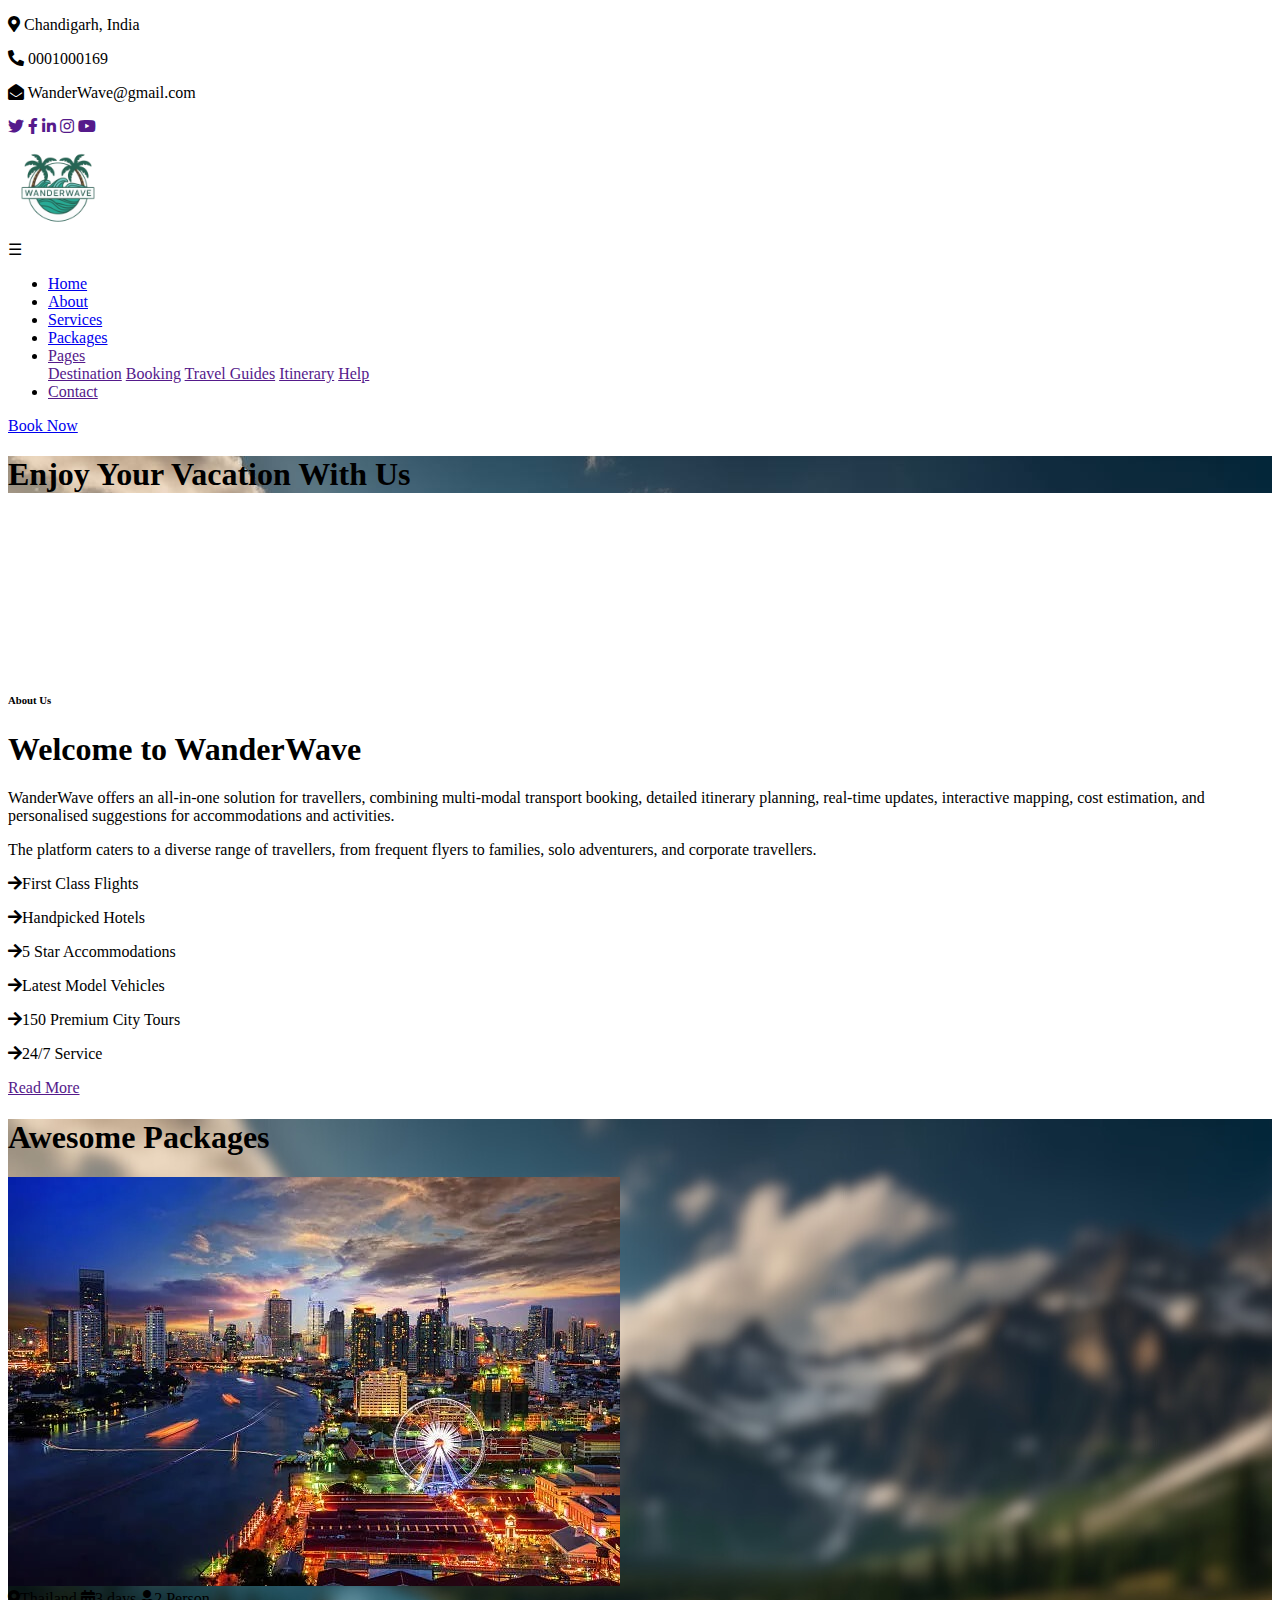
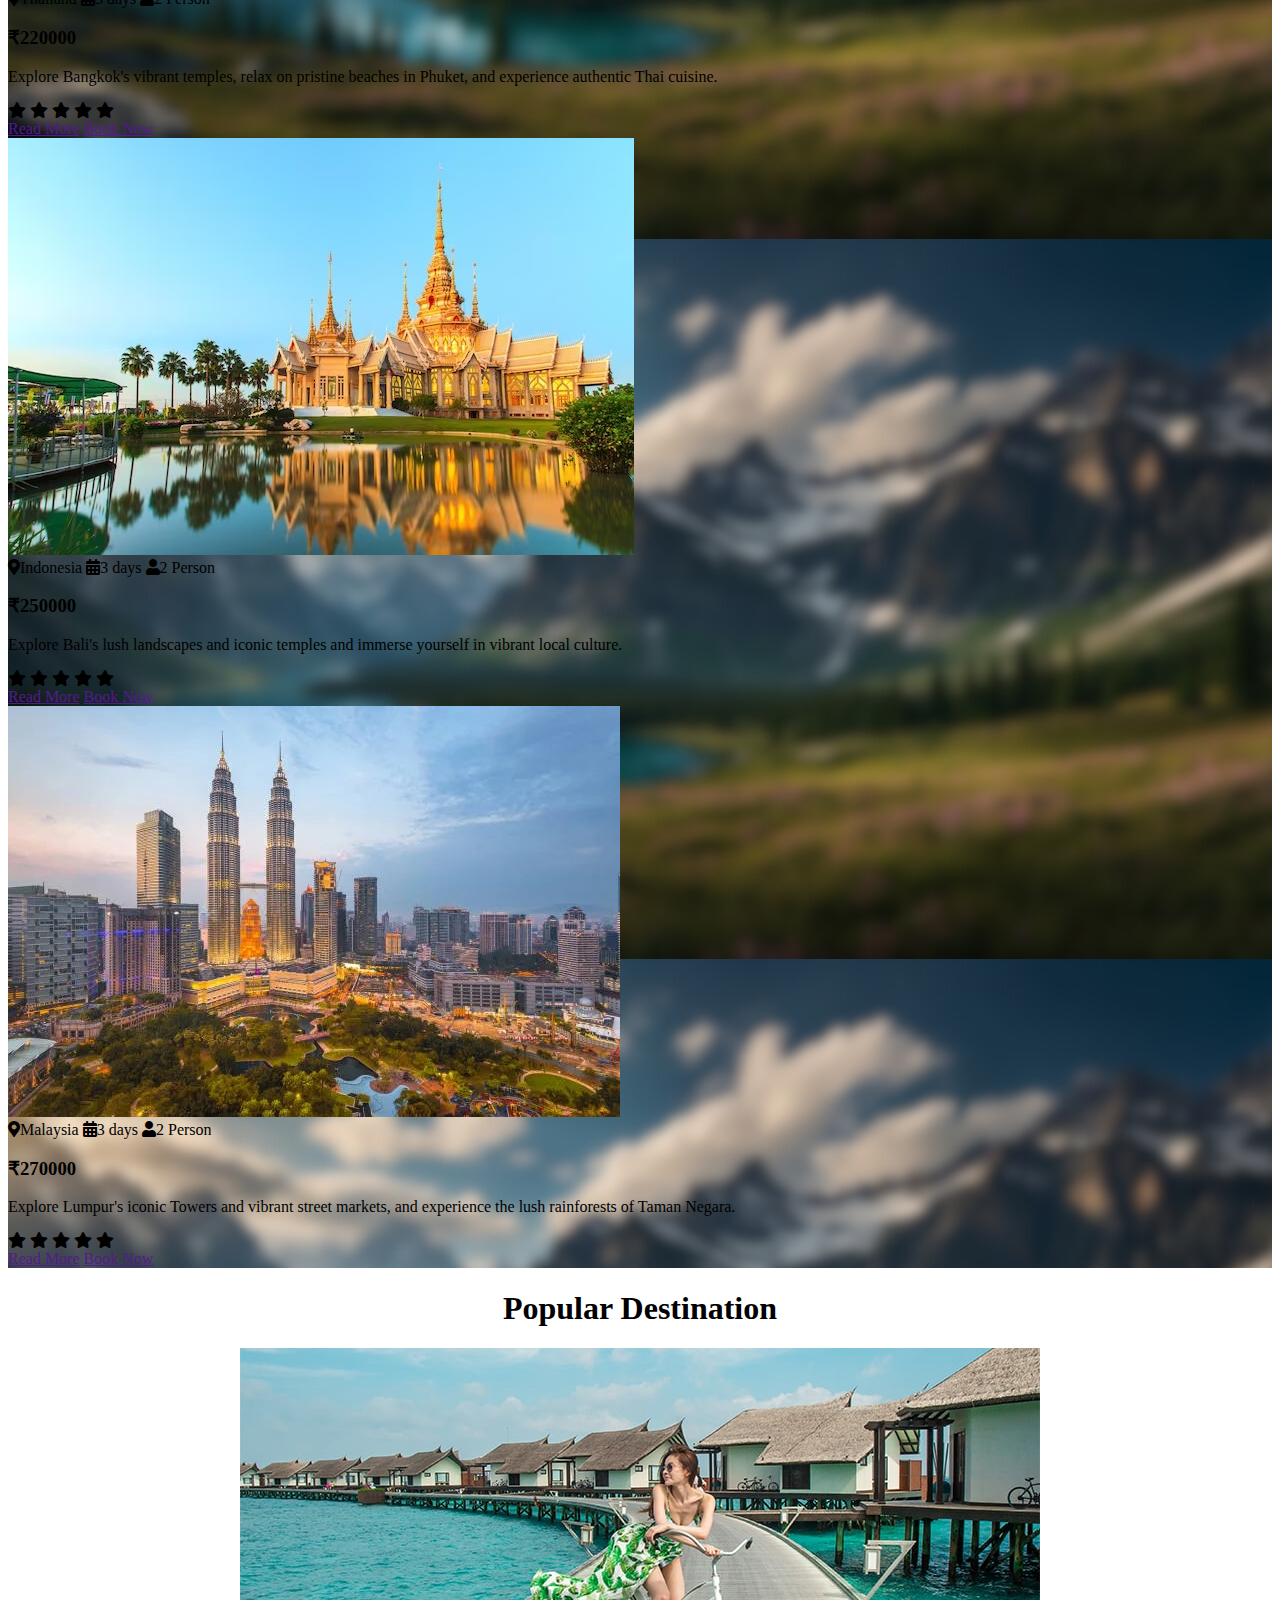
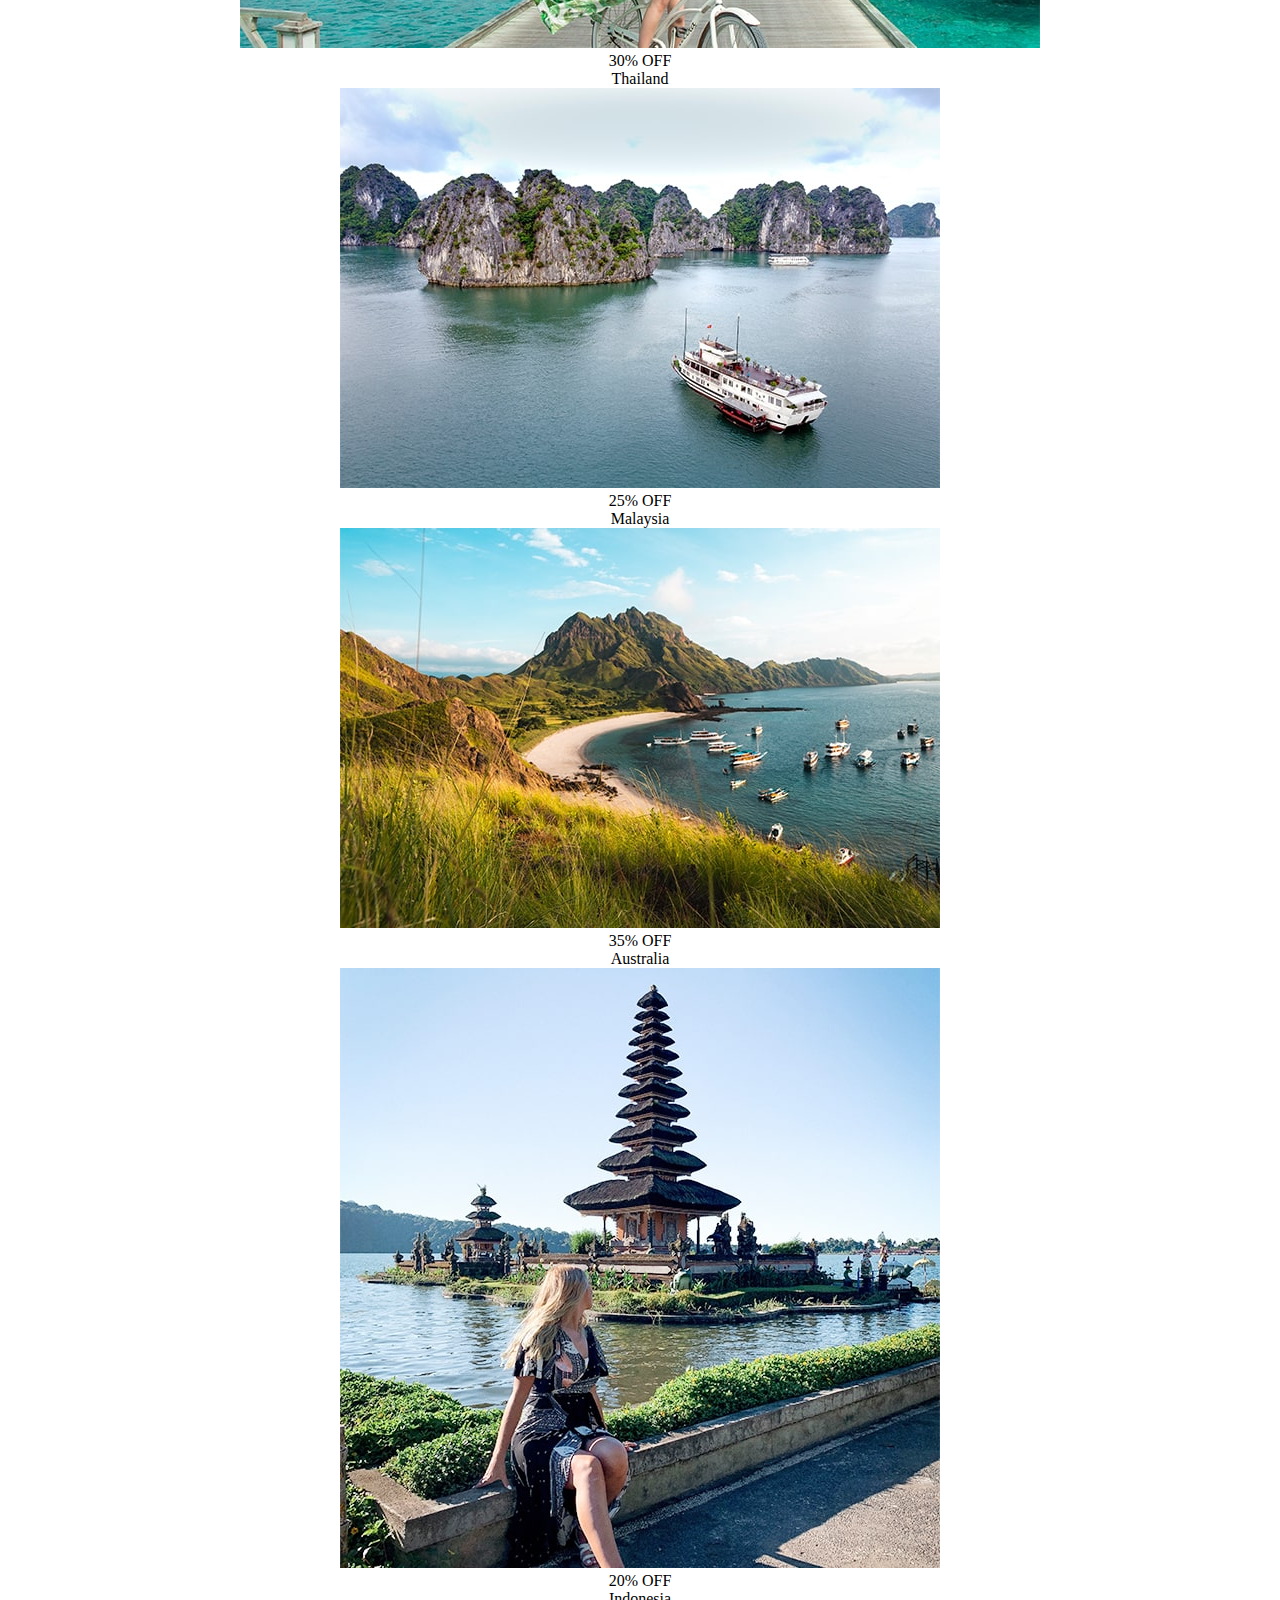
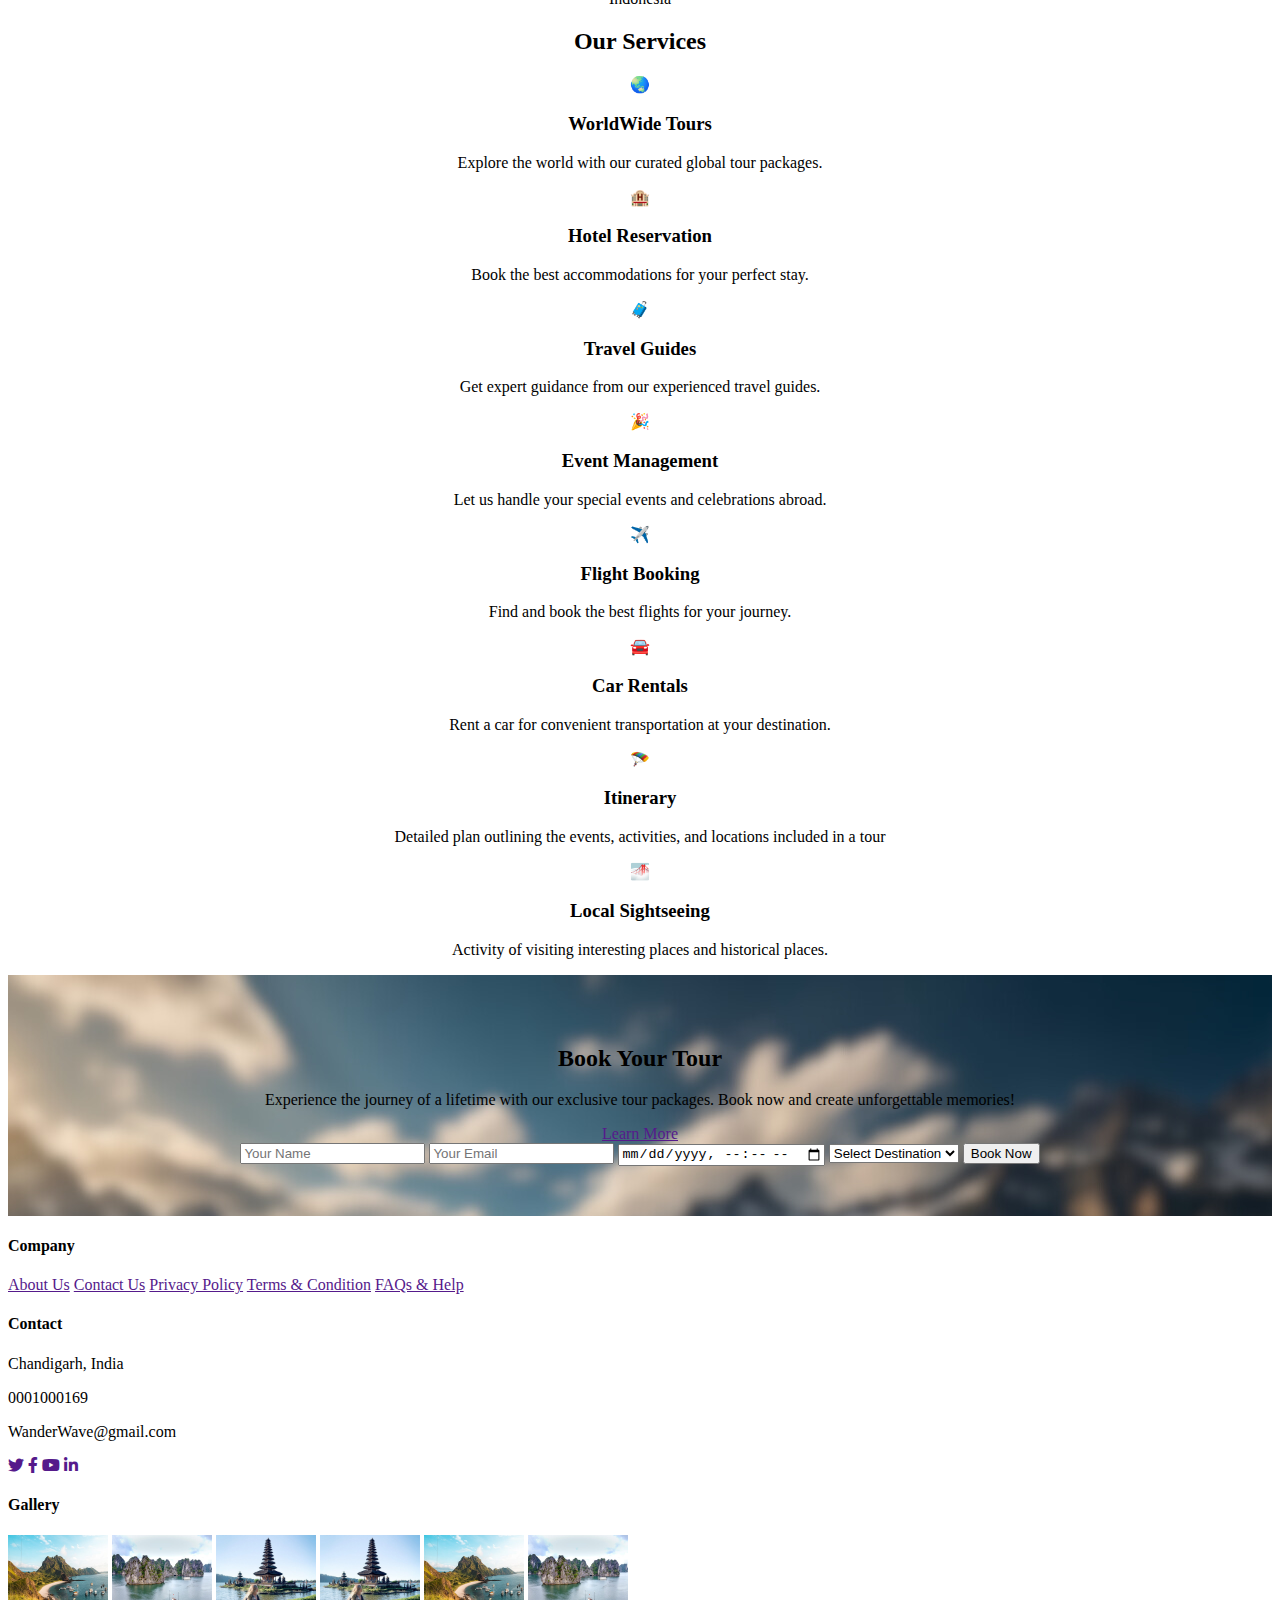
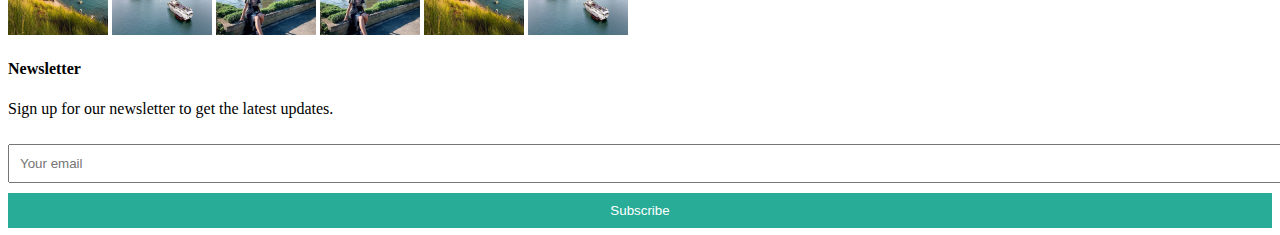
==== index.html @ 1c9e868c "Add files via upload" ====
<!DOCTYPE html>
<html lang="en">
<head>
    <meta charset="utf-8">
    <title>WanderWave</title>
    <meta content="width=device-width, initial-scale=1.0" name="viewport">
    <link href="https://cdnjs.cloudflare.com/ajax/libs/font-awesome/5.10.0/css/all.min.css" rel="stylesheet">
    <link href="css/style.css" rel="stylesheet">
</head>
<header>
<div class="top-bar">
        <div class="container">
            <div class="contact-info">
                <p><i class="fa fa-map-marker-alt"></i> Chandigarh, India</p>
                <p><i class="fa fa-phone-alt"></i> 0001000169</p>
                <p><i class="fa fa-envelope-open"></i> WanderWave@gmail.com</p>
            </div>
            <div class="social-links">
                <a href="" class="social-link"><i class="fab fa-twitter"></i></a>
                <a href="" class="social-link"><i class="fab fa-facebook-f"></i></a>
                <a href="" class="social-link"><i class="fab fa-linkedin-in"></i></a>
                <a href="" class="social-link"><i class="fab fa-instagram"></i></a>
                <a href="" class="social-link"><i class="fab fa-youtube"></i></a>
            </div>
        </div>
    </div>
    <nav class="navbar">
        <div class="container">
            <a href="" class="navbar-brand">
                <img src="logo.png" alt="WanderWave Logo" height="100">
            </a>
            <div class="navbar-toggle">&#9776;</div>
            <ul class="navbar-nav">
                <li class="nav-item"><a href="index.html" class="nav-link">Home</a></li>
                <li class="nav-item"><a href="#about" class="nav-link">About</a></li>
                <li class="nav-item"><a href="#services" class="nav-link">Services</a></li>
                <li class="nav-item"><a href="package.html" class="nav-link">Packages</a></li>
                <li class="nav-item dropdown">
                    <a href="" class="nav-link">Pages</a>
                    <div class="dropdown-menu">
                        <a href="" class="dropdown-item">Destination</a>
                        <a href="" class="dropdown-item">Booking</a>
                        <a href="" class="dropdown-item">Travel Guides</a>
                        <a href="" class="dropdown-item">Itinerary</a>
                        <a href="" class="dropdown-item">Help</a>
                    </div>
                </li>
                <li class="nav-item"><a href="" class="nav-link">Contact</a></li>
            </ul>
            <a href="login_page.html" class="btn btn-primary">Book Now</a>
        </div>
    </nav>
</header>
<body>
    <div class="hero-header" style="background-image: url(background.jpg);">
        <div class="container">
            <h1>Enjoy Your Vacation With Us</h1>
        </div>
    </div>

    <div class="about-section" id="about">
        <div class="container">
            <div class="about-content">
                <div class="about-image">
                    <video id="about_us_video" autoplay loop muted playsinline loading="lazy">
                        <source src="about_us.mp4" type="video/mp4">
                        
                    </video>
                </div>
                <div class="about-text">
                    <h6 class="section-title">About Us</h6>
                    <h1 class="main-title">Welcome to <span class="highlight">WanderWave</span></h1>
                    <p>WanderWave offers an all-in-one solution for travellers, combining multi-modal transport booking, detailed itinerary planning, real-time updates, interactive mapping, cost estimation, and personalised suggestions for accommodations and activities.</p>
                    <p>The platform caters to a diverse range of travellers, from frequent flyers to families, solo adventurers, and corporate travellers.</p>
                    <div class="features">
                        <div class="feature-item">
                            <p><i class="fa fa-arrow-right"></i>First Class Flights</p>
                        </div>
                        <div class="feature-item">
                            <p><i class="fa fa-arrow-right"></i>Handpicked Hotels</p>
                        </div>
                        <div class="feature-item">
                            <p><i class="fa fa-arrow-right"></i>5 Star Accommodations</p>
                        </div>
                        <div class="feature-item">
                            <p><i class="fa fa-arrow-right"></i>Latest Model Vehicles</p>
                        </div>
                        <div class="feature-item">
                            <p><i class="fa fa-arrow-right"></i>150 Premium City Tours</p>
                        </div>
                        <div class="feature-item">
                            <p><i class="fa fa-arrow-right"></i>24/7 Service</p>
                        </div>
                    </div>
                    <a href="" class="btn btn-primary">Read More</a>
                </div>
            </div>
        </div>
    </div>

    <div class="packages-section" style="background-image: url(package.png);">
        <div class="container">
            <div class="section-header">
                <h1>Awesome Packages</h1>
            </div>
            
            <div class="packages-container">
                <div class="package-item">
                    <div class="package-image">
                        <img src="thailand.jpeg" alt="Thailand Package">
                    </div>
                    <div class="package-details">
                        <div class="package-info">
                            <span><i class="fa fa-map-marker-alt"></i>Thailand</span>
                            <span><i class="fa fa-calendar-alt"></i>3 days</span>
                            <span><i class="fa fa-user"></i>2 Person</span>
                        </div>
                        <div class="package-content">
                            <h3>&#8377;220000</h3>
                             <p>Explore Bangkok's vibrant temples, relax on pristine beaches in Phuket, and experience authentic Thai cuisine.</p>
                             <div class="rating">
                                <i class="fa fa-star"></i>
                                <i class="fa fa-star"></i>
                                <i class="fa fa-star"></i>
                                <i class="fa fa-star"></i>
                                <i class="fa fa-star"></i>
                            </div>
                           
                            <div class="package-buttons">
                                <a href="" class="btn btn-read-more">Read More</a>
                                <a href="" class="btn btn-book-now">Book Now</a>
                            </div>
                        </div>
                    </div>
                </div>
                <div class="package-item">
                    <div class="package-image">
                        <img src="Indonesia.jpg" alt="Indonesia Package">
                    </div>
                    <div class="package-details">
                        <div class="package-info">
                            <span><i class="fa fa-map-marker-alt"></i>Indonesia</span>
                            <span><i class="fa fa-calendar-alt"></i>3 days</span>
                            <span><i class="fa fa-user"></i>2 Person</span>
                        </div>
                        <div class="package-content">
                            <h3>&#8377;250000</h3>
                            <p>Explore Bali's lush landscapes and iconic temples and immerse yourself in vibrant local culture.</p>
                            <div class="rating">
                                <i class="fa fa-star"></i>
                                <i class="fa fa-star"></i>
                                <i class="fa fa-star"></i>
                                <i class="fa fa-star"></i>
                                <i class="fa fa-star"></i>
                            </div>
                            <div class="package-buttons">
                                <a href="" class="btn btn-read-more">Read More</a>
                                <a href="" class="btn btn-book-now">Book Now</a>
                            </div>
                        </div>
                    </div>
                </div>
                <div class="package-item">
                    <div class="package-image">
                        <img src="Malaysia.jpeg" alt="Malaysia Package">
                    </div>
                    <div class="package-details">
                        <div class="package-info">
                            <span><i class="fa fa-map-marker-alt"></i>Malaysia</span>
                            <span><i class="fa fa-calendar-alt"></i>3 days</span>
                            <span><i class="fa fa-user"></i>2 Person</span>
                        </div>
                        <div class="package-content">
                            <h3>&#8377;270000</h3>
                            <p>Explore Lumpur's iconic Towers and vibrant street markets, and experience the lush rainforests of Taman Negara.</p>
                            <div class="rating">
                                <i class="fa fa-star"></i>
                                <i class="fa fa-star"></i>
                                <i class="fa fa-star"></i>
                                <i class="fa fa-star"></i>
                                <i class="fa fa-star"></i>
                            </div>
                            <div class="package-buttons">
                                <a href="" class="btn btn-read-more">Read More</a>
                                <a href="" class="btn btn-book-now">Book Now</a>
                            </div>
                        </div>
                    </div>
                </div>
            </div>
        </div>
    </div>

<center>
    <div class="container1">
        <div class="text-center">
            <h1 >Popular Destination</h1>
        </div>
        <div class="destination-grid">
            <div class="nested-grid">
                <div class="destination-item">
                    <img src="destination-1.jpg" alt="Thailand">
                    <div class="discount-tag">30% OFF</div>
                    <div class="location-tag">Thailand</div>
                </div>
                <div class="destination-item">
                    <img src="destination-2.jpg" alt="Malaysia">
                    <div class="discount-tag">25% OFF</div>
                    <div class="location-tag">Malaysia</div>
                </div>
                <div class="destination-item">
                    <img src="destination-3.jpg" alt="Australia">
                    <div class="discount-tag">35% OFF</div>
                    <div class="location-tag">Australia</div>
                </div>
            </div>
            <div class="destination-item">
                <img src="destination-4.jpg" alt="Indonesia">
                <div class="discount-tag">20% OFF</div>
                <div class="location-tag">Indonesia</div>
            </div>
        </div>
    </div>
</center>
<center>
<section class="services" id="services">
    <div class="container">
        <h2>Our Services</h2>
        <div class="services-grid">
            <div class="service-card">
                <div class="service-icon">🌏</div>
                <div class="service-content">
                    <h3>WorldWide Tours</h3>
                    <p>Explore the world with our curated global tour packages.</p>
                </div>
            </div>
            <div class="service-card">
                <div class="service-icon">🏨</div>
                <div class="service-content">
                    <h3>Hotel Reservation</h3>
                    <p>Book the best accommodations for your perfect stay.</p>
                </div>
            </div>
            <div class="service-card">
                <div class="service-icon">🧳</div>
                <div class="service-content">
                    <h3>Travel Guides</h3>
                    <p>Get expert guidance from our experienced travel guides.</p>
                </div>
            </div>
            <div class="service-card">
                <div class="service-icon">🎉</div>
                <div class="service-content">
                    <h3>Event Management</h3>
                    <p>Let us handle your special events and celebrations abroad.</p>
                </div>
            </div>
            <div class="service-card">
                <div class="service-icon">✈️</div>
                <div class="service-content">
                    <h3>Flight Booking</h3>
                    <p>Find and book the best flights for your journey.</p>
                </div>
            </div>
            <div class="service-card">
                <div class="service-icon">🚘</div>
                <div class="service-content">
                    <h3>Car Rentals</h3>
                    <p>Rent a car for convenient transportation at your destination.</p>
                </div>
            </div>
            <div class="service-card">
                <div class="service-icon">🪂</div>
                <div class="service-content">
                    <h3>Itinerary</h3>
                    <p>Detailed plan outlining the events, activities, and locations included in a tour</p>
                </div>
            </div>
            <div class="service-card">
                <div class="service-icon">🌁</div>
                <div class="service-content">
                    <h3>Local Sightseeing</h3>
                    <p>Activity of visiting interesting places and historical places.</p>
                </div>
            </div>
        </div>
    </div>
</section>
</center>
<center>
<section class="booking-section" style="background-image: url(package.png); padding:50px;">
    <div class="container">
        <div class="booking-content">
            <div class="booking-text">
                <h2>Book Your Tour</h2>
                <p>Experience the journey of a lifetime with our exclusive tour packages. Book now and create unforgettable memories!</p>
                <a href="" class="btn">Learn More</a>
            </div>
            <div class="booking-form">
                <form>
                    <input type="text" placeholder="Your Name" required>
                    <input type="email" placeholder="Your Email" required>
                    <input type="datetime-local" placeholder="Date & Time" required>
                    <select required>
                        <option value="">Select Destination</option>
                        <option value="dest1">Destination 1</option>
                        <option value="dest2">Destination 2</option>
                        <option value="dest3">Destination 3</option>
                    </select>
                    <button type="submit">Book Now</button>
                </form>
            </div>
        </div>
    </div>
</section>
</center>


<script>
    document.querySelector('.navbar-toggle').addEventListener('click', function() {
    document.querySelector('.navbar-nav').classList.toggle('active');
});
</script>
</body>
<footer class="footer">
    <div class="container">
        <div class="footer-content">
            <div class="footer-section">
                <h4>Company</h4>
                <a href="">About Us</a>
                <a href="">Contact Us</a>
                <a href="">Privacy Policy</a>
                <a href="">Terms & Condition</a>
                <a href="">FAQs & Help</a>
            </div>
            <div class="footer-section">
                <h4>Contact</h4>
                <p>Chandigarh, India</p>
                <p>0001000169</p>
                <p>WanderWave@gmail.com</p>
                <div class="social-links">
                    <a href=""><i class="fab fa-twitter"></i></a>
                    <a href=""><i class="fab fa-facebook-f"></i></a>
                    <a href=""><i class="fab fa-youtube"></i></a>
                    <a href=""><i class="fab fa-linkedin-in"></i></a>
                </div>
            </div>
            <div class="footer-section">
                <h4>Gallery</h4>
                <div class="Gallery">
                <img src="destination-3.jpg" width="100px" height="100px">
                <img src="destination-2.jpg" width="100px" height="100px">
                <img src="destination-4.jpg" width="100px" height="100px">
                <img src="destination-4.jpg" width="100px" height="100px">
                <img src="destination-3.jpg" width="100px" height="100px">
                <img src="destination-2.jpg" width="100px" height="100px">
            </div>
            </div>
            <div class="footer-section">
                <h4>Newsletter</h4>
                <p>Sign up for our newsletter to get the latest updates.</p>
                <form>
                    <input type="email" placeholder="Your email" style="width: 100%; padding: 10px; margin-top: 10px;">
                    <button type="submit" style="width: 100%; padding: 10px; margin-top: 10px; background-color: #28ac97; color: #FFFFFF; border: none; cursor: pointer;">Subscribe</button>
                </form>
            </div>
        </div>
       
    </div>
</footer>
</html>
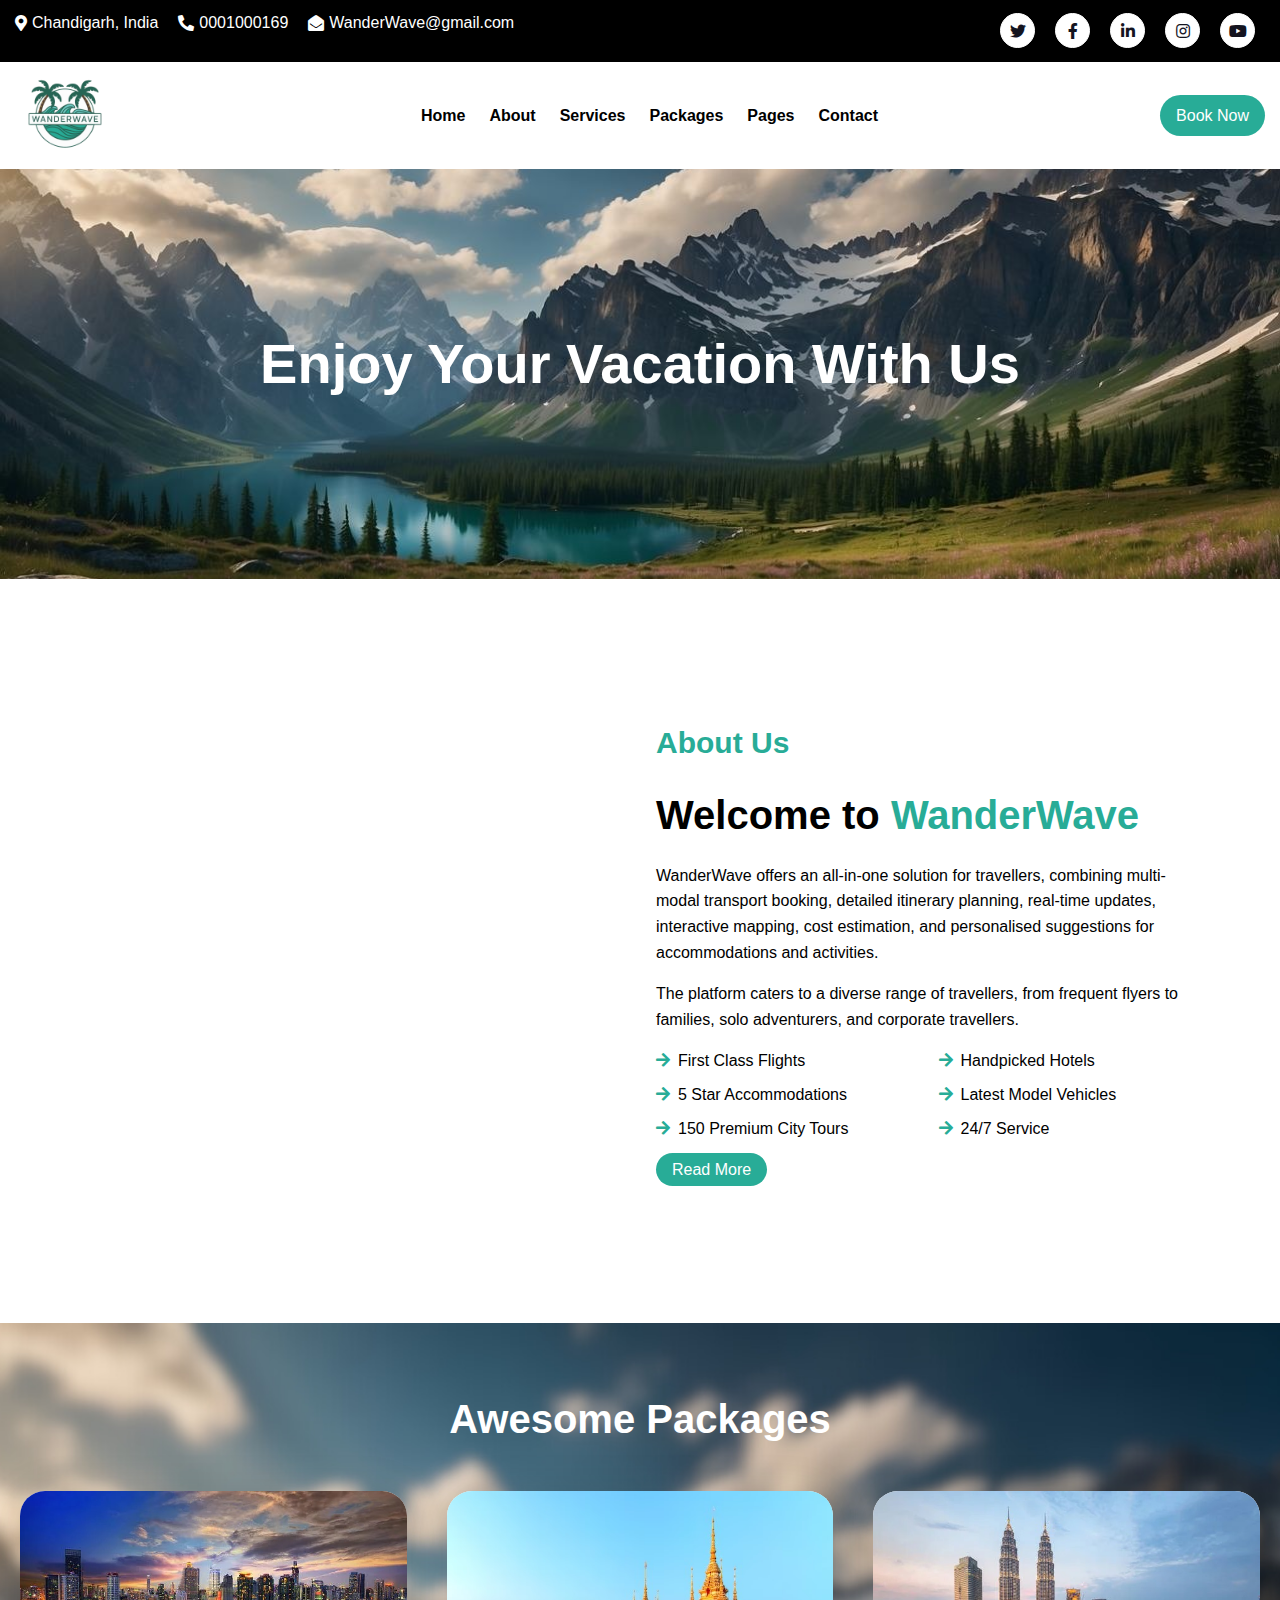
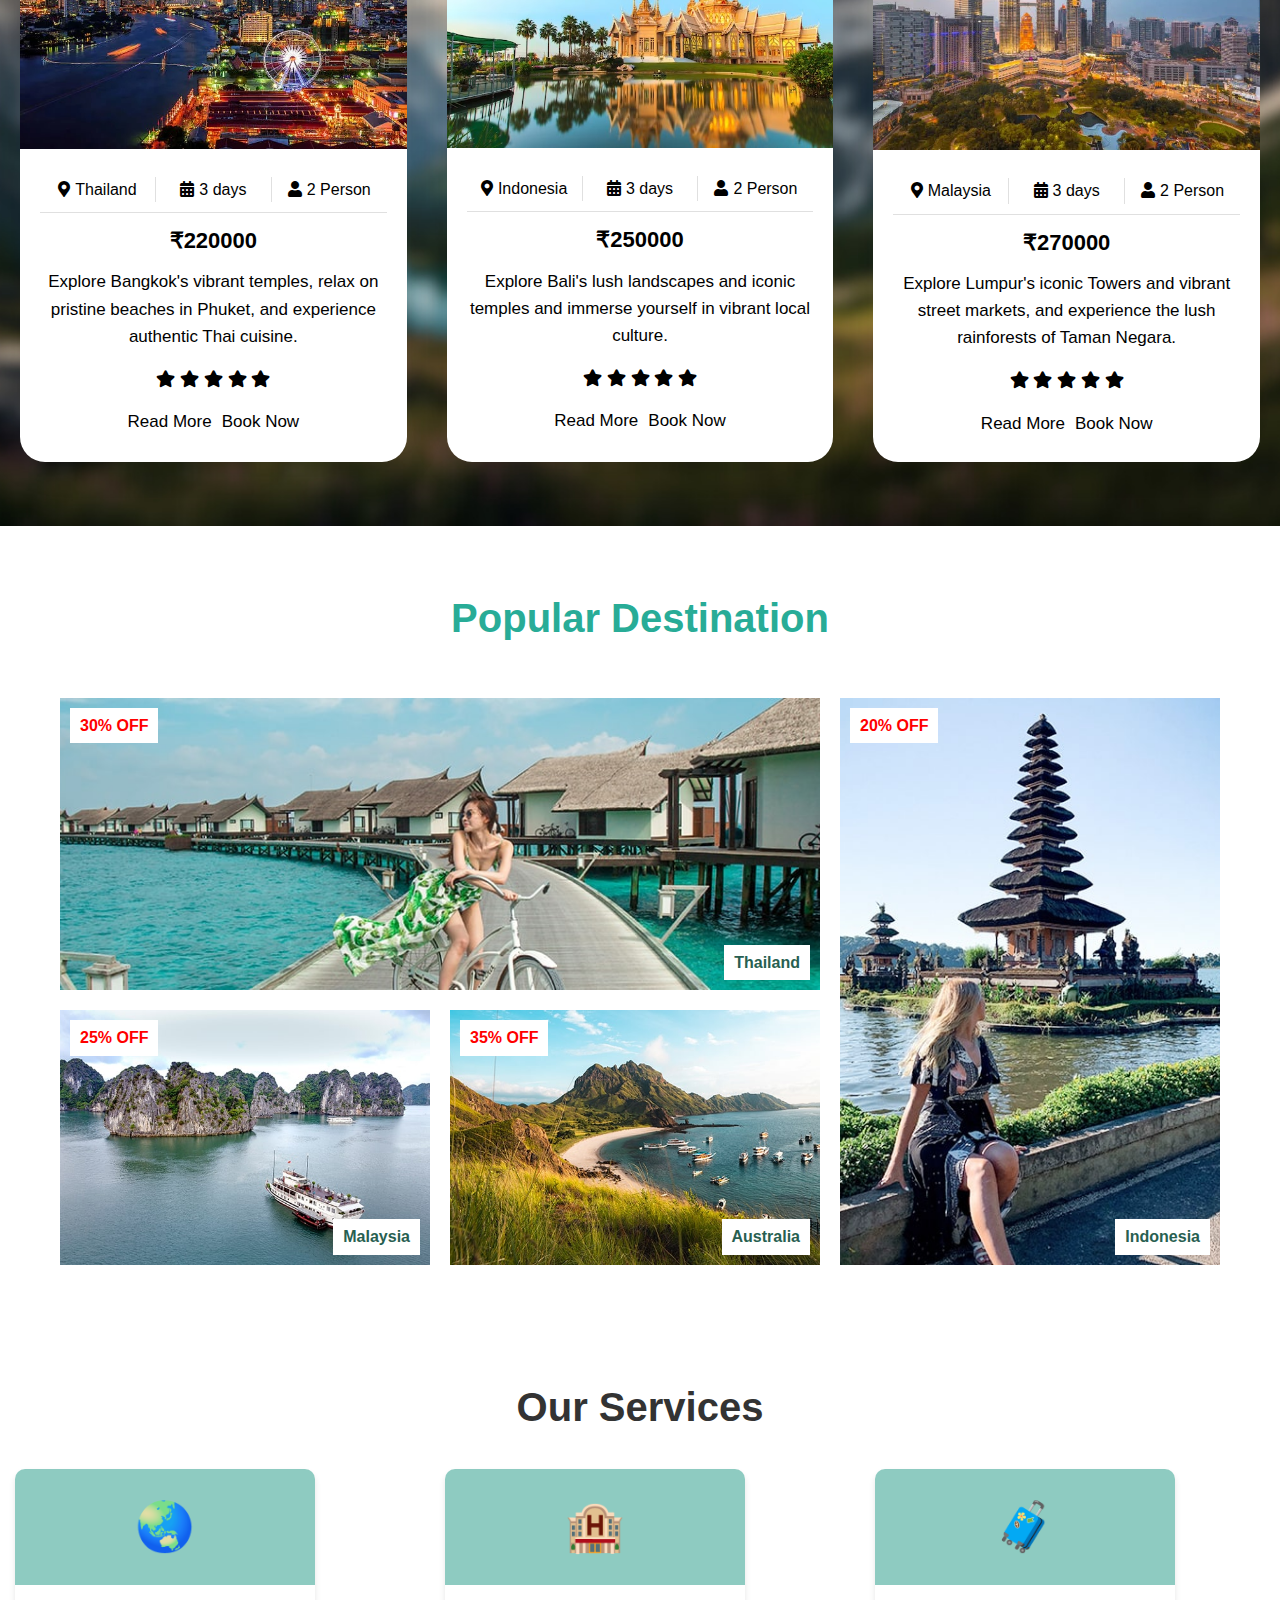
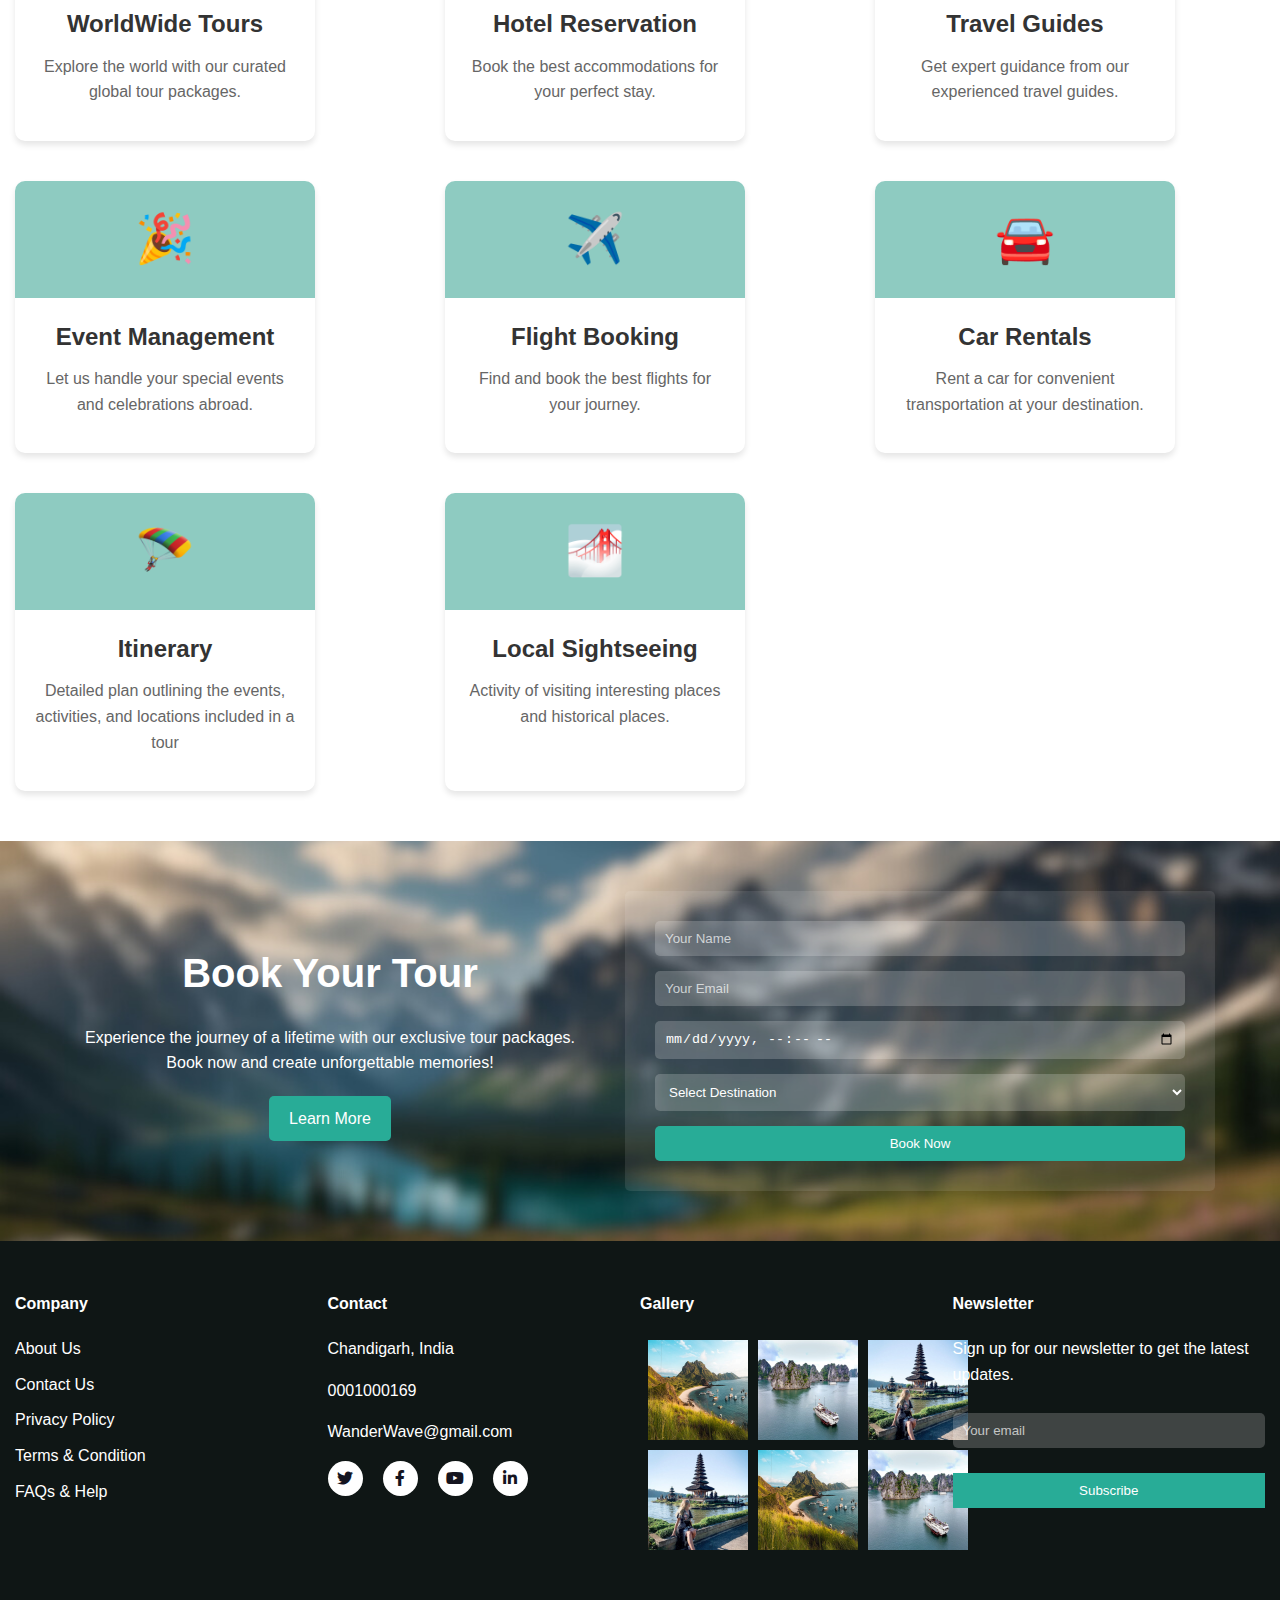
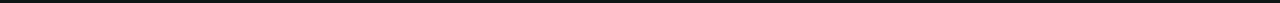
==== commit 28b3a6b7: "Update index.html" ====
--- a/index.html
+++ b/index.html
@@ -303,9 +303,15 @@
                     <input type="datetime-local" placeholder="Date & Time" required>
                     <select required>
                         <option value="">Select Destination</option>
-                        <option value="dest1">Destination 1</option>
-                        <option value="dest2">Destination 2</option>
-                        <option value="dest3">Destination 3</option>
+                        <option value="dest1">Thailand</option>
+                        <option value="dest2">Indonesia</option>
+                        <option value="dest3">Malaysia</option>
+                        <option value="dest4">Australia</option>
+                        <option value="dest5">Dubai</option>
+                        <option value="dest6">Switzerland</option>
+                        <option value="dest7">Brazil</option>
+                        <option value="dest3">Maldives</option>
+                        <option value="dest3">Alaska</option>
                     </select>
                     <button type="submit">Book Now</button>
                 </form>
@@ -368,4 +374,4 @@
        
     </div>
 </footer>
-</html>+</html>
--- a/css/style.css
+++ b/css/style.css
@@ -0,0 +1,836 @@
+/* General Styles */
+* {
+    margin: 0;
+    padding: 0;
+    box-sizing: border-box;
+}
+
+body {
+    font-family: 'Nunito', sans-serif;
+    line-height: 1.6;
+    
+    
+}
+
+.container {
+    max-width: 1600px;
+    margin: 0 auto;
+    padding: 0 15px;
+    transition: 0.3 ease;
+}
+.container h1:hover{
+    -webkit-text-stroke: 2px #fff;
+    color:transparent;
+}
+
+/* Top Bar */
+.top-bar {
+    background-color: #000000;
+    color: #ffffff;
+    padding: 10px 0;
+}
+
+.top-bar .container {
+    display: flex;
+    justify-content: space-between;
+    align-items: center;
+}
+
+.contact-info {
+    display: flex;
+    gap: 20px;
+}
+
+.contact-info p {
+    display: flex;
+    align-items: center;
+}
+
+.contact-info i {
+    margin-right: 5px;
+}
+
+.social-links {
+    display: flex;
+    gap: 10px;
+}
+
+.social-link {
+    display: flex;
+    justify-content: center;
+    align-items: center;
+    width: 30px;
+    height: 30px;
+    border: 1px solid #ffffff;
+    border-radius: 50%;
+    color: #ffffff;
+    text-decoration: none;
+    transition: all 0.3s ease;
+}
+
+.social-link:hover {
+    background-color: #ffffff;
+    color: #000000;
+}
+
+/* Navbar */
+.navbar {
+    background-color: rgba(255, 255, 255, 0.8);
+}
+
+.navbar .container {
+    display: flex;
+    justify-content: space-between;
+    align-items: center;
+}
+
+.navbar-brand img {
+    height: 100px;
+}
+
+.navbar-nav {
+    display: flex;
+    list-style: none;
+}
+
+.nav-item {
+    margin-left: 1.5rem;
+}
+
+.nav-link {
+    color: #000000;
+    text-decoration: none;
+    font-weight: 600;
+    transition: color 0.3s;
+}
+
+.nav-link:hover {
+    color: #28ac97;
+}
+
+.dropdown {
+    position: relative;
+}
+
+.dropdown-menu {
+    display: none;
+    position: absolute;
+    background-color: #fff;
+    min-width: 160px;
+    box-shadow: 0px 8px 16px 0px rgba(0,0,0,0.2);
+    z-index: 1;
+}
+
+.dropdown:hover .dropdown-menu {
+    display: block;
+}
+
+.dropdown-item {
+    color: #333;
+    padding: 12px 16px;
+    text-decoration: none;
+    display: block;
+}
+
+.dropdown-item:hover {
+    background-color: #f1f1f1;
+}
+
+.btn-primary {
+    background-color: #28ac97;
+    color: #fff;
+    padding: 0.5rem 1rem;
+    border-radius: 50px;
+    text-decoration: none;
+    transition: background-color 0.3s;
+}
+
+.btn-primary:hover {
+    background-color: #285f51;
+}
+
+/* Hero Header */
+.hero-header {
+    background-position: center center;
+    background-repeat: no-repeat;
+    background-size: cover;
+    color: rgb(255, 255, 255);
+    padding: 150px 0;
+    text-align: center;
+}
+
+.hero-header h1 {
+    font-size: 3.5em;
+    margin-bottom: 20px;
+}
+
+.hero-header p {
+    font-size: 1.2em;
+    margin-bottom: 30px;
+}
+
+
+/* About Section */
+.about-section {
+    padding: 5rem 0;
+}
+
+.about-content {
+    display: flex;
+    gap: 2rem;
+   padding: 60px;
+}
+
+.about-image {
+    flex: 1;
+    position: relative;
+    min-height: 400px;
+}
+
+.about-image video {
+    position: absolute;
+    width: 100%;
+    height: 100%;
+    object-fit: cover;
+    border-radius: 25px;
+}
+
+.about-text {
+    flex: 1;
+}
+
+.section-title {
+    display: inline-block;
+    background-color: #fff;
+    color: #28ac97;
+    padding-right: 1rem;
+    margin-bottom: 1rem;
+    font-weight: 600;
+    font-size: 30px;
+}
+
+.main-title {
+    margin-bottom: 1rem;
+    font-size: 2.5rem;
+}
+
+.highlight {
+    color: #28ac97;
+}
+
+p {
+    margin-bottom: 1rem;
+}
+
+.features {
+    display: grid;
+    grid-template-columns: repeat(2, 1fr);
+    gap: 0.5rem 1rem;
+    margin-bottom: 1rem;
+}
+
+.feature-item p {
+    margin-bottom: 0;
+}
+
+.feature-item i {
+    color: #28ac97;
+    margin-right: 0.5rem;
+}
+
+/* Responsive Design */
+@media (max-width: 992px) {
+    .top-bar {
+        display: none;
+    }
+
+    .navbar .container {
+        flex-direction: column;
+        align-items: flex-start;
+    }
+
+    .navbar-nav {
+        flex-direction: column;
+        width: 100%;
+        margin-top: 1rem;
+    }
+
+    .nav-item {
+        margin: 0.5rem 0;
+    }
+
+    .dropdown-menu {
+        position: static;
+        display: none;
+        width: 100%;
+        box-shadow: none;
+    }
+
+    .dropdown:hover .dropdown-menu {
+        display: block;
+    }
+
+    .btn-primary {
+        margin-top: 1rem;
+    }
+
+    .hero-header {
+        padding: 100px 0;
+    }
+
+    .hero-header h1 {
+        font-size: 2.5em;
+    }
+
+    .search-container input[type="text"] {
+        width: 100%;
+        margin-bottom: 10px;
+    }
+
+    .search-container button {
+        position: static;
+        width: 100%;
+    }
+}
+
+@media (max-width: 768px) {
+    .about-content {
+        flex-direction: column;
+    }
+
+    .about-image {
+        min-height: 300px;
+    }
+}
+
+
+/* Packages Section */
+.packages-section {
+    padding: 4rem 0;
+    background-color: var(--light);
+    background-position: center center;
+    background-repeat: no-repeat;
+    background-size: cover;
+
+}
+
+.section-header {
+    text-align: center;
+    margin-bottom: 40px;
+}
+
+.packages-container {
+    display: flex;
+    flex-wrap: wrap;
+    justify-content: center;
+    gap: 40px;
+    
+   
+}
+
+.package-item {
+    flex: 0 1 calc(33.333% - 30px);
+    background-color: #fff;
+    box-shadow: 0 0 45px rgba(0, 0, 0, 0.08);
+    overflow: hidden;
+    border-radius: 25px;
+}
+
+.package-image {
+    overflow: hidden;
+}
+
+.package-image img {
+    width: 100%;
+    height: auto;
+    transition: transform 0.5s;
+}
+
+.package-item:hover .package-image img {
+    transform: scale(1.1);
+}
+
+.package-details {
+    padding: 20px;
+    font-size: 17px;
+}
+
+.package-info {
+    display: flex;
+    border-bottom: 1px solid #e0e0e0;
+    padding-bottom: 10px;
+    margin-bottom: 10px;
+}
+
+.package-info span {
+    flex: 1;
+    text-align: center;
+    font-size: 16px;
+}
+
+.package-info span:not(:last-child) {
+    border-right: 1px solid #e0e0e0;
+}
+
+.package-info i {
+    color: var(--primary);
+    margin-right: 5px;
+}
+
+.package-content {
+    text-align: center;
+}
+
+.package-content h3 {
+    font-size: 22px;
+    margin-bottom: 10px;
+}
+
+.rating {
+    color: var(--primary);
+    margin-bottom: 10px;
+}
+
+.package-buttons {
+    display: flex;
+    justify-content: center;
+}
+
+.btn-read-more {
+    border-top-right-radius: 0;
+    border-bottom-right-radius: 0;
+}
+
+.btn-book-now {
+    border-top-left-radius: 0;
+    border-bottom-left-radius: 0;
+}
+.section-header h1{
+    color:#ffffff;
+    font-size: 40px;
+}
+.package-buttons a{
+    text-decoration: none;
+    color: #000;
+    padding: 5px;
+}
+
+/*Popular Destination*/
+
+    
+        .text-center {
+            text-align: center;
+            color:#28ac97;
+            padding-bottom: 3rem;
+            font-size: 20px;
+        }
+      
+        .destination-grid {
+            display: grid;
+            grid-template-columns: 2fr 1fr;
+            gap: 20px;
+        }
+        .destination-item {
+            position: relative;
+            overflow: hidden;
+        }
+        .destination-item img {
+            width: 100%;
+            height: 100%;
+            object-fit: cover;
+        }
+        .discount-tag, .location-tag {
+            position: absolute;
+            background-color: white;
+            padding: 5px 10px;
+            font-weight: bold;
+        }
+        .discount-tag {
+            top: 10px;
+            left: 10px;
+            color: red;
+        }
+        .location-tag {
+            bottom: 10px;
+            right: 10px;
+            color: #285f51;
+        }
+        .nested-grid {
+            display: grid;
+            grid-template-columns: 1fr 1fr;
+            gap: 20px;
+        }
+        .nested-grid .destination-item:first-child {
+            grid-column: 1 / -1;
+        }
+        .destination-item:hover img {
+            transform: scale(1.1);
+            transition: transform 1s;
+        }
+    .container1{
+        padding: 60px;
+        max-width: 1500px;
+        
+    }
+        @media (max-width: 768px) {
+            .destination-grid {
+                grid-template-columns: 1fr;
+            }
+            .nested-grid {
+                grid-template-columns: 1fr;
+            }
+        }
+
+/*services*/
+
+
+
+.services {
+    padding: 50px 0;
+}
+
+.services h2 {
+    text-align: center;
+    color: #333;
+    margin-bottom: 30px;
+    font-size: 2.5rem;
+}
+
+.services-grid {
+    display: grid;
+    grid-template-columns: repeat(auto-fit, minmax(300px, 1fr));
+    gap: 40px;
+}
+
+.service-card {
+    background-color: #fff;
+    border-radius: 10px;
+    box-shadow: 0 4px 6px rgba(0, 0, 0, 0.1);
+    overflow: hidden;
+    transition: transform 0.3s ease;
+    width: 300px;
+    border: #000;
+}
+
+.service-card:hover {
+    transform: translateY(-5px);
+}
+
+.service-icon {
+    background-color:#63b7aab9;
+    color: #fff;
+    font-size: 3rem;
+    padding: 20px;
+    text-align: center;
+}
+
+.service-content {
+    padding: 20px;
+}
+
+.service-content h3 {
+    color: #333;
+    margin-bottom: 10px;
+    font-size: 1.5rem;
+}
+
+.service-content p {
+    color: #666;
+    font-size: 1rem;
+}
+
+/*booking section*/
+
+.booking-content {
+    display: flex;
+    flex-wrap: wrap;
+    justify-content: space-between;
+    align-items: center;
+}
+
+.booking-text {
+    flex: 1;
+    padding-right: 30px;
+}
+
+.booking-form {
+    flex: 1;
+    background-color: rgba(255, 255, 255, 0.1);
+    padding: 30px;
+    border-radius: 5px;
+}
+
+.booking-text h2 {
+    font-size: 2.5em;
+    margin-bottom: 20px;
+}
+
+.booking-text p {
+    margin-bottom: 20px;
+    line-height: 1.6;
+}
+
+.booking-text .btn {
+    display: inline-block;
+    padding: 10px 20px;
+    background-color: #28ac97;
+    color: white;
+    text-decoration: none;
+    border-radius: 5px;
+    transition: background-color 0.3s;
+}
+
+.btn:hover {
+    background-color: #285f51;
+}
+
+form {
+    display: grid;
+    gap: 15px;
+}
+
+input, select {
+    width: 100%;
+    padding: 10px;
+    border: none;
+    background-color: rgba(255, 255, 255, 0.2);
+    color: white;
+    border-radius: 5px;
+}
+
+input::placeholder {
+    color: rgba(255, 255, 255, 0.7);
+}
+
+.booking-form button {
+    padding: 10px;
+    background-color: #28ac97;
+    color: white;
+    border: none;
+    cursor: pointer;
+    border-radius: 5px;
+    transition: background-color 0.3s;
+}
+
+button:hover {
+    background-color:#285f51;
+}
+.booking-section {
+    background-position: center;
+    background-repeat: no-repeat;
+    background-size: cover;
+    padding: 50px 0;
+    color: white;
+}
+
+@media (max-width: 768px) {
+    .booking-content {
+        flex-direction: column;
+    }
+
+    .booking-text, .booking-form {
+        width: 100%;
+        padding: 0;
+        margin-bottom: 30px;
+    }
+}
+
+/*footer*/
+.footer {
+    background-color: #0f1615;
+    color: #FFFFFF;
+    padding: 50px 0 25px;
+}
+
+
+
+.footer-content {
+    display: flex;
+    flex-wrap: wrap;
+    justify-content: space-between;
+}
+
+.footer-section {
+    flex: 1;
+    margin-bottom: 20px;
+    min-width: 200px;
+}
+
+.footer-section h4 {
+    color: #FFFFFF;
+    margin-bottom: 20px;
+}
+
+.footer-section a {
+    color: #FFFFFF;
+    text-decoration: none;
+    display: block;
+    margin-bottom: 10px;
+}
+
+.footer-section a:hover {
+    color: #285f51;
+}
+
+.social-links a {
+    display: inline-block;
+    width: 35px;
+    height: 35px;
+    background-color: #FFFFFF;
+    color: #14141F;
+    text-align: center;
+    line-height: 35px;
+    border-radius: 50%;
+    margin-right: 10px;
+}
+
+.social-links a:hover {
+    background-color:#285f51;
+    color: #FFFFFF;
+}
+
+.Gallery{
+        display: grid;
+        grid-template-columns: repeat(3, 1fr);
+        gap: 10px;
+        padding-top: 10px;
+        margin: 4px;
+        padding: 4px;
+}
+
+.footer-menu {
+    margin-top: 10px;
+}
+
+.footer-menu a {
+    color: #FFFFFF;
+    text-decoration: none;
+    margin: 0 10px;
+}
+
+.footer-menu a:hover {
+    color:#285f51;
+}
+
+@media (max-width: 768px) {
+    .footer-content {
+        flex-direction: column;
+    }
+
+    .footer-section {
+        margin-bottom: 30px;
+    }
+}
+@media (max-width: 992px) {
+    .packages-container {
+        flex-direction: column;
+    }
+
+    .package-item {
+        flex: 0 1 100%;
+        margin-bottom: 20px;
+    }
+}
+@media (max-width: 992px) {
+    .navbar .container {
+        flex-direction: column;
+        align-items: flex-start;
+    }
+
+    .navbar-nav {
+        flex-direction: column;
+        width: 100%;
+        margin-top: 1rem;
+        display: none; 
+    }
+
+    .nav-item {
+        margin: 0.5rem 0;
+    }
+
+    
+
+    .navbar-nav.active {
+        display: flex;
+    }
+}
+.navbar-toggle {
+    display: none;
+}
+@media (max-width: 992px) {
+    .navbar-toggle {
+        display: block;
+        cursor: pointer;
+    }
+    
+    
+}
+@media (max-width: 992px) {
+    .navbar .btn-primary {
+        display: none;
+    }
+    
+}
+
+.people-selector {
+    display: flex;
+    justify-content: center;
+    align-items: center;
+    margin-bottom: 30px;
+    padding: 15px;
+    border-radius: 10px;
+}
+
+.people-selector span {
+    margin-right: 20px;
+    font-weight: bold;
+}
+
+.people-option {
+    background-color: #28ac97;
+    color: white;
+    border: none;
+    padding: 10px 20px;
+    margin: 0 10px;
+    cursor: pointer;
+    border-radius: 5px;
+    transition: background-color 0.3s;
+}
+
+.people-option:hover, .people-option.active {
+    background-color: #285f51;
+}
+
+
+.group-size {
+    display: flex;
+    align-items: center;
+    justify-content: center;
+}
+
+.person-count-btn {
+    background-color: #28ac97;
+    color: white;
+    border: none;
+    width: 25px;
+    height: 25px;
+    border-radius: 50%;
+    cursor: pointer;
+    font-size: 16px;
+    margin: 0 5px;
+}
+
+.person-count-btn:hover {
+    background-color: #285f51;
+}
+
+#personCount {
+    font-weight: bold;
+    margin: 0 5px;
+}
+
+.group{
+    display:flex;
+    flex-direction: row;
+    justify-content: space-between;
+}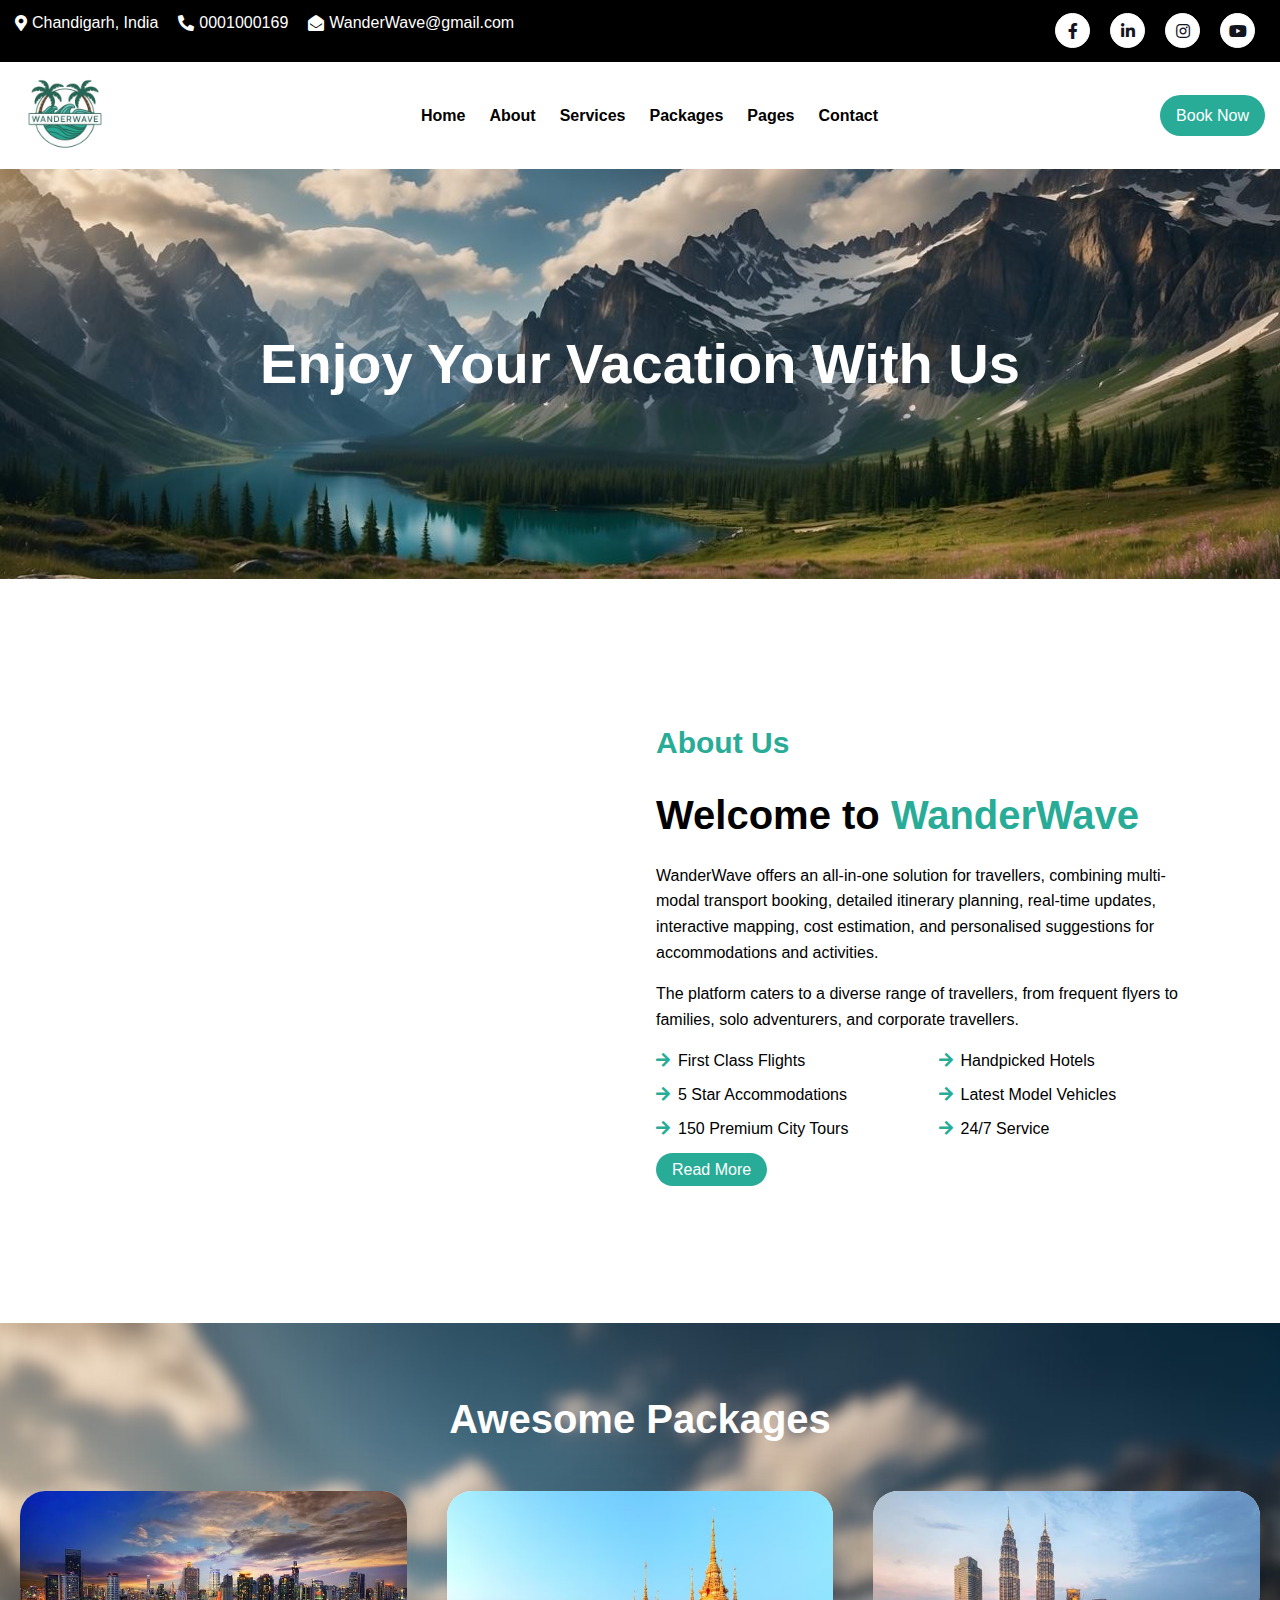
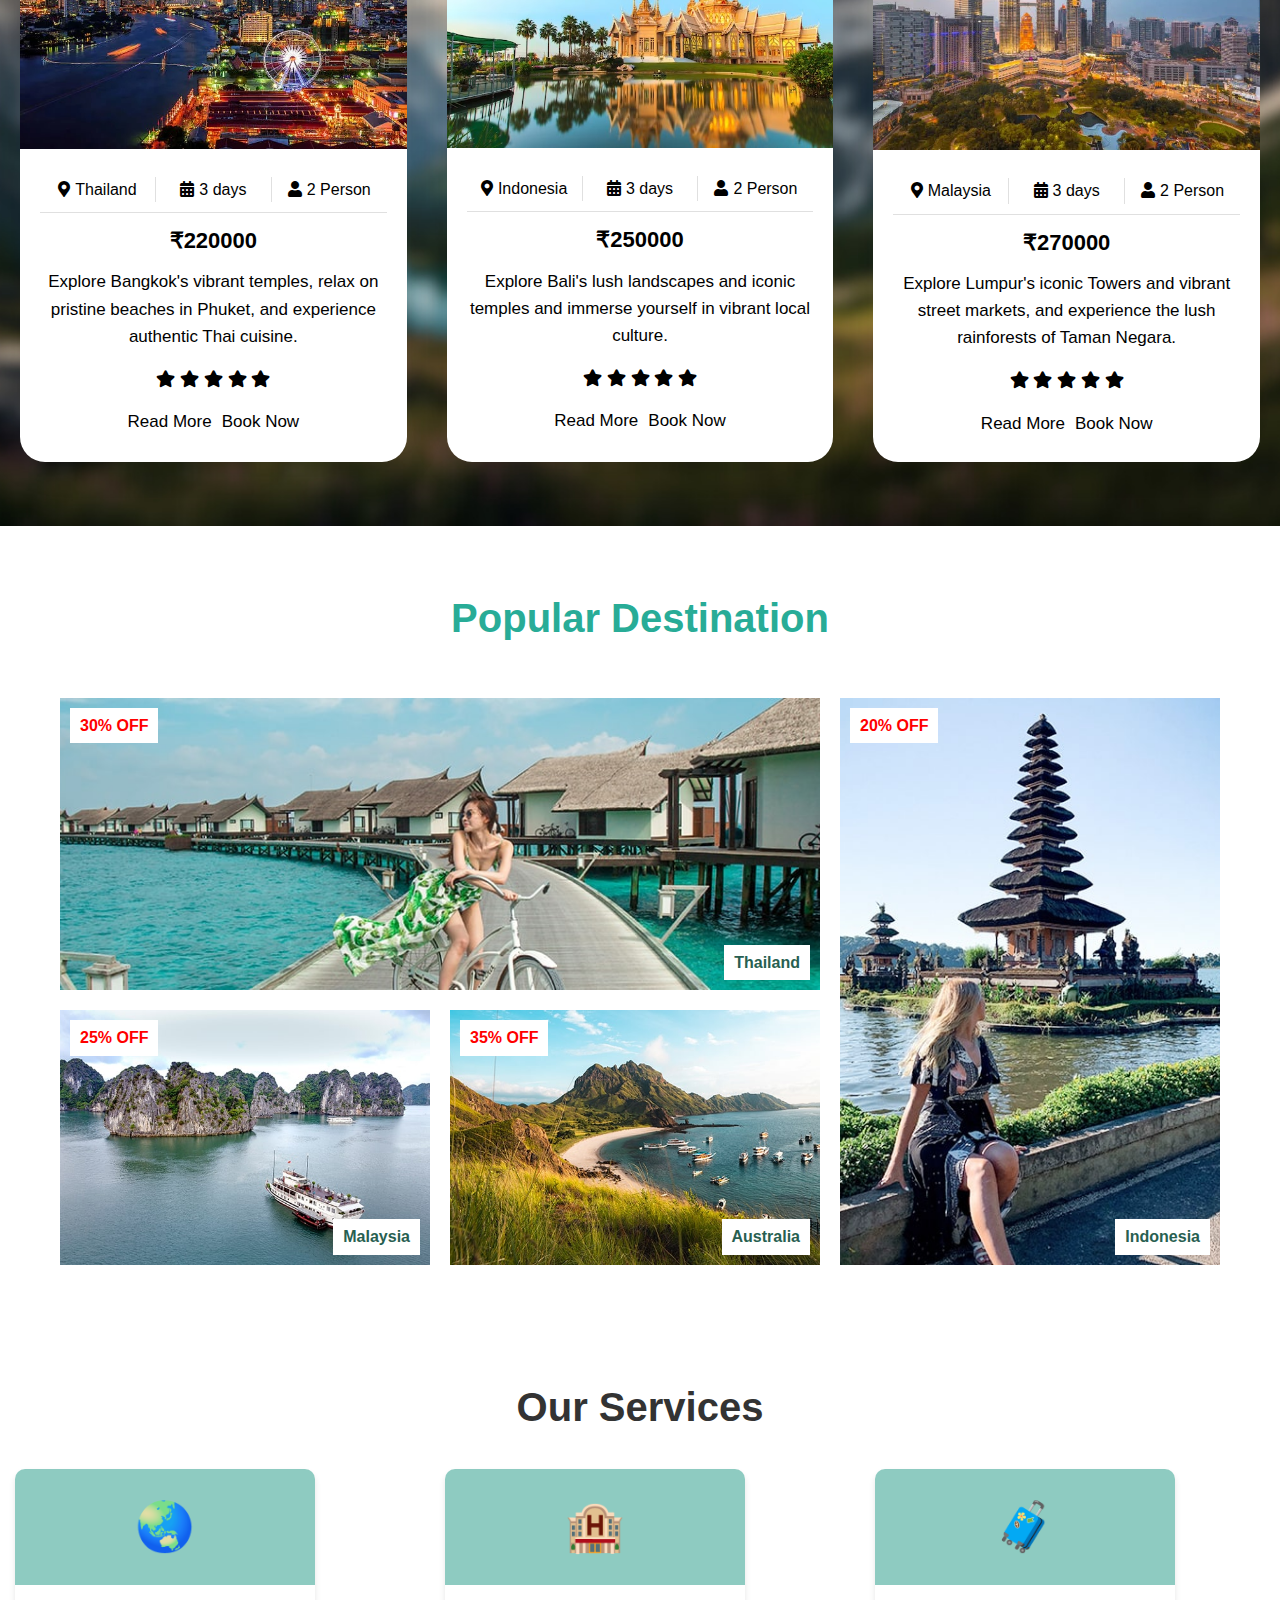
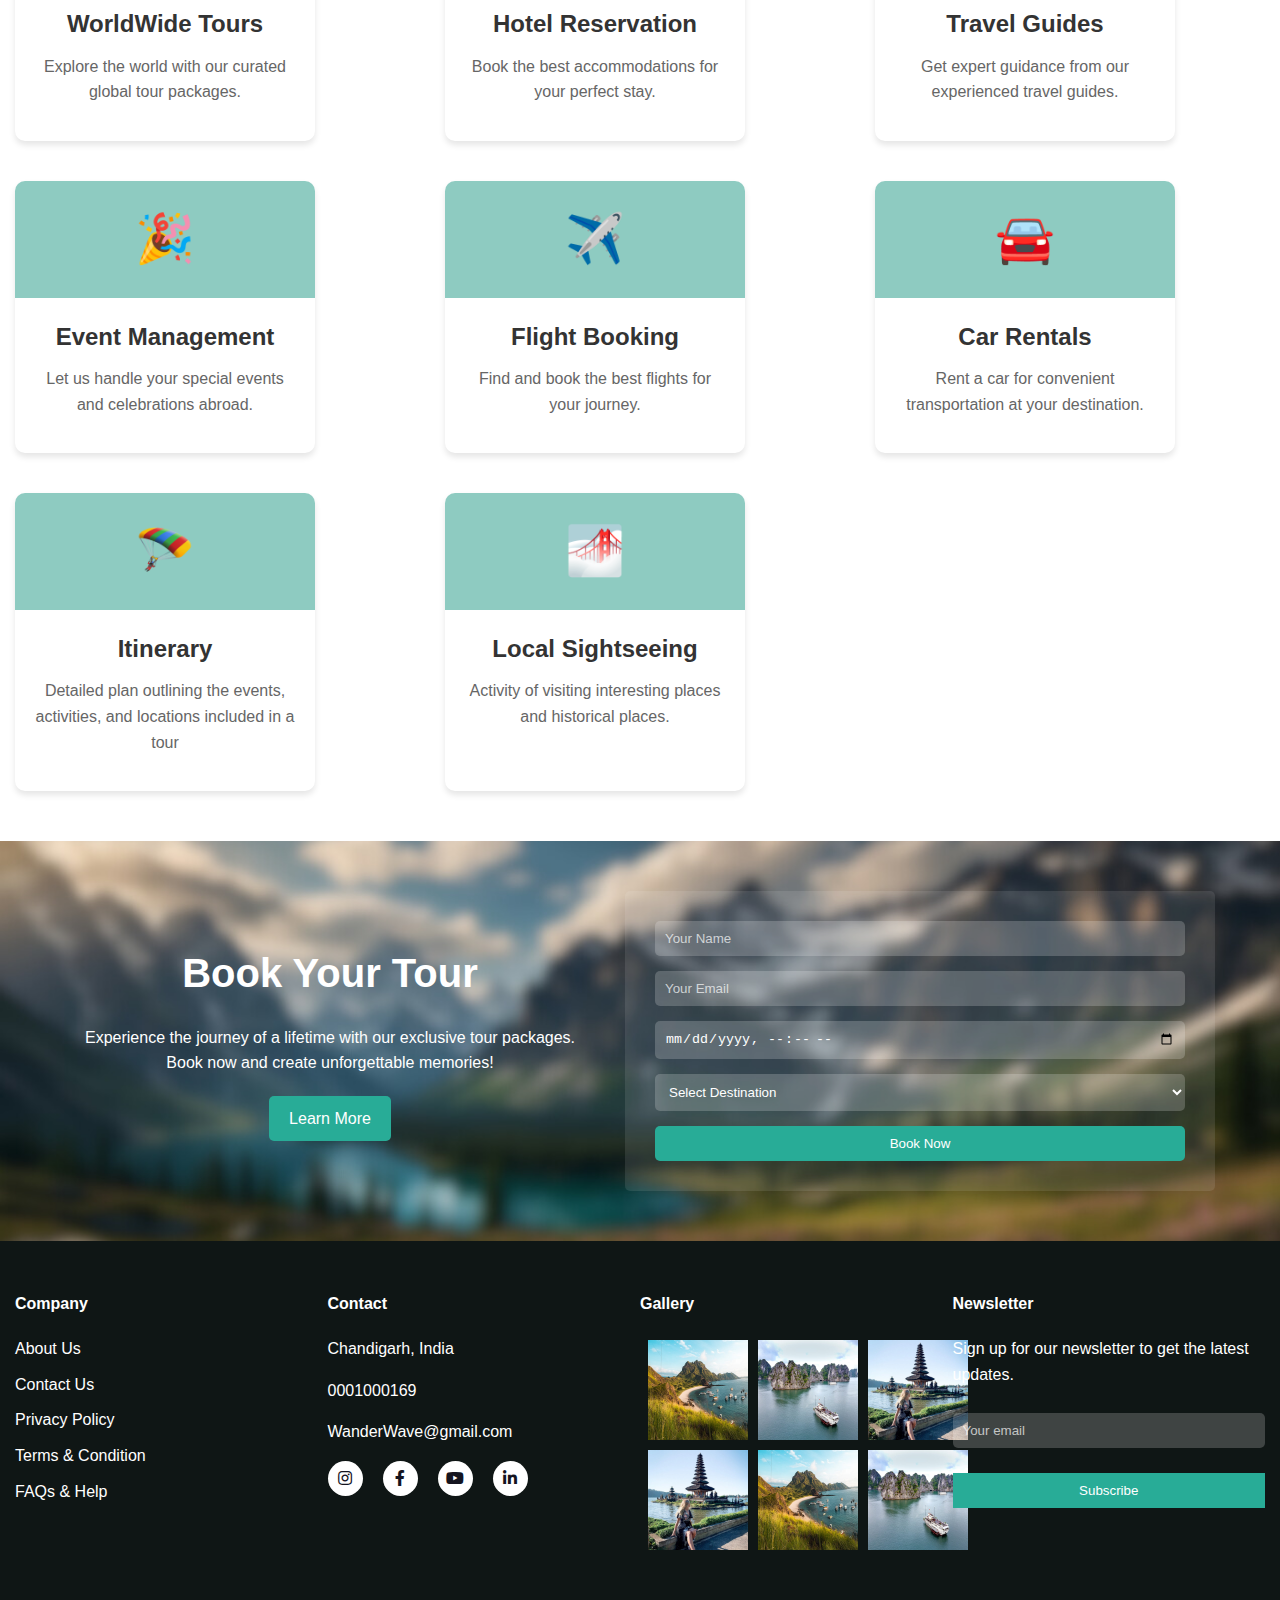
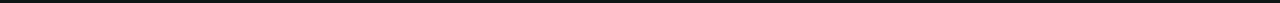
==== commit 40816636: "Update index.html" ====
--- a/index.html
+++ b/index.html
@@ -16,7 +16,6 @@
                 <p><i class="fa fa-envelope-open"></i> WanderWave@gmail.com</p>
             </div>
             <div class="social-links">
-                <a href="" class="social-link"><i class="fab fa-twitter"></i></a>
                 <a href="" class="social-link"><i class="fab fa-facebook-f"></i></a>
                 <a href="" class="social-link"><i class="fab fa-linkedin-in"></i></a>
                 <a href="" class="social-link"><i class="fab fa-instagram"></i></a>
@@ -345,7 +344,7 @@
                 <p>0001000169</p>
                 <p>WanderWave@gmail.com</p>
                 <div class="social-links">
-                    <a href=""><i class="fab fa-twitter"></i></a>
+                    <a href="" ><i class="fab fa-instagram"></i></a>
                     <a href=""><i class="fab fa-facebook-f"></i></a>
                     <a href=""><i class="fab fa-youtube"></i></a>
                     <a href=""><i class="fab fa-linkedin-in"></i></a>
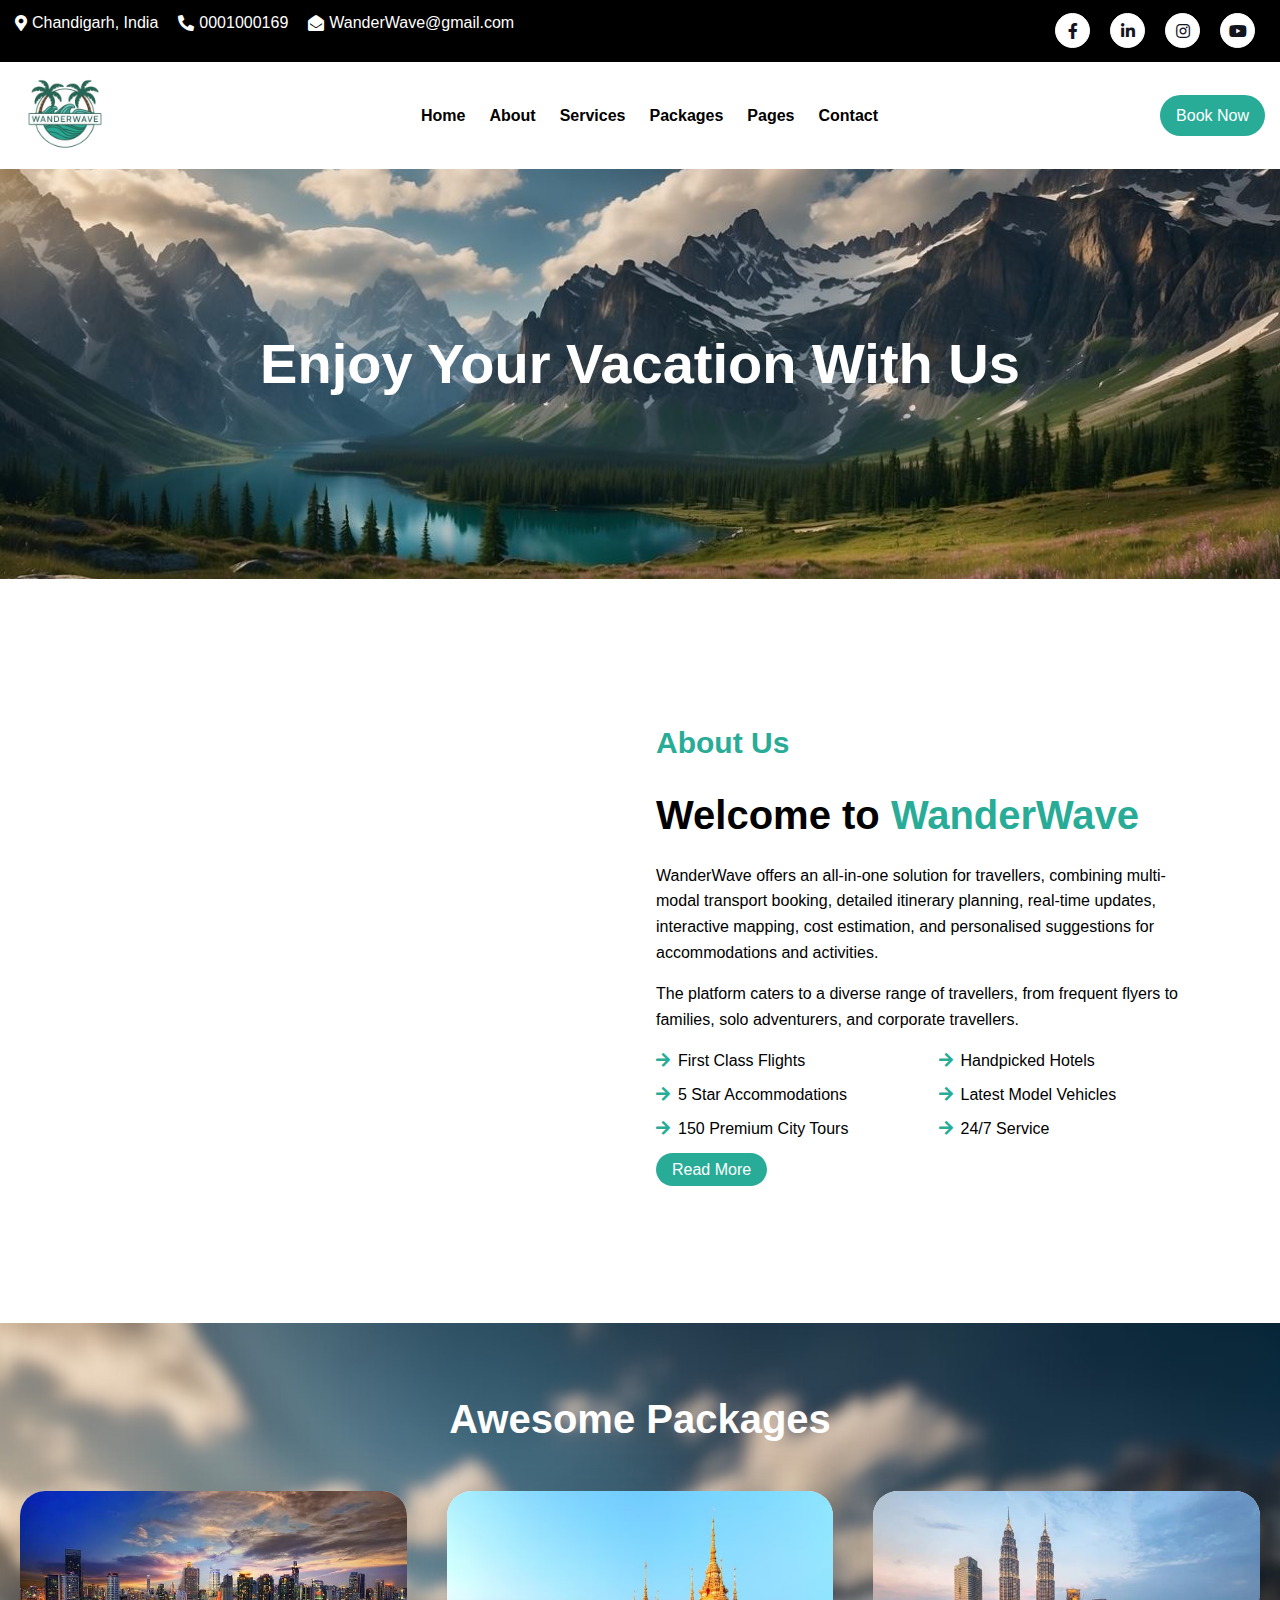
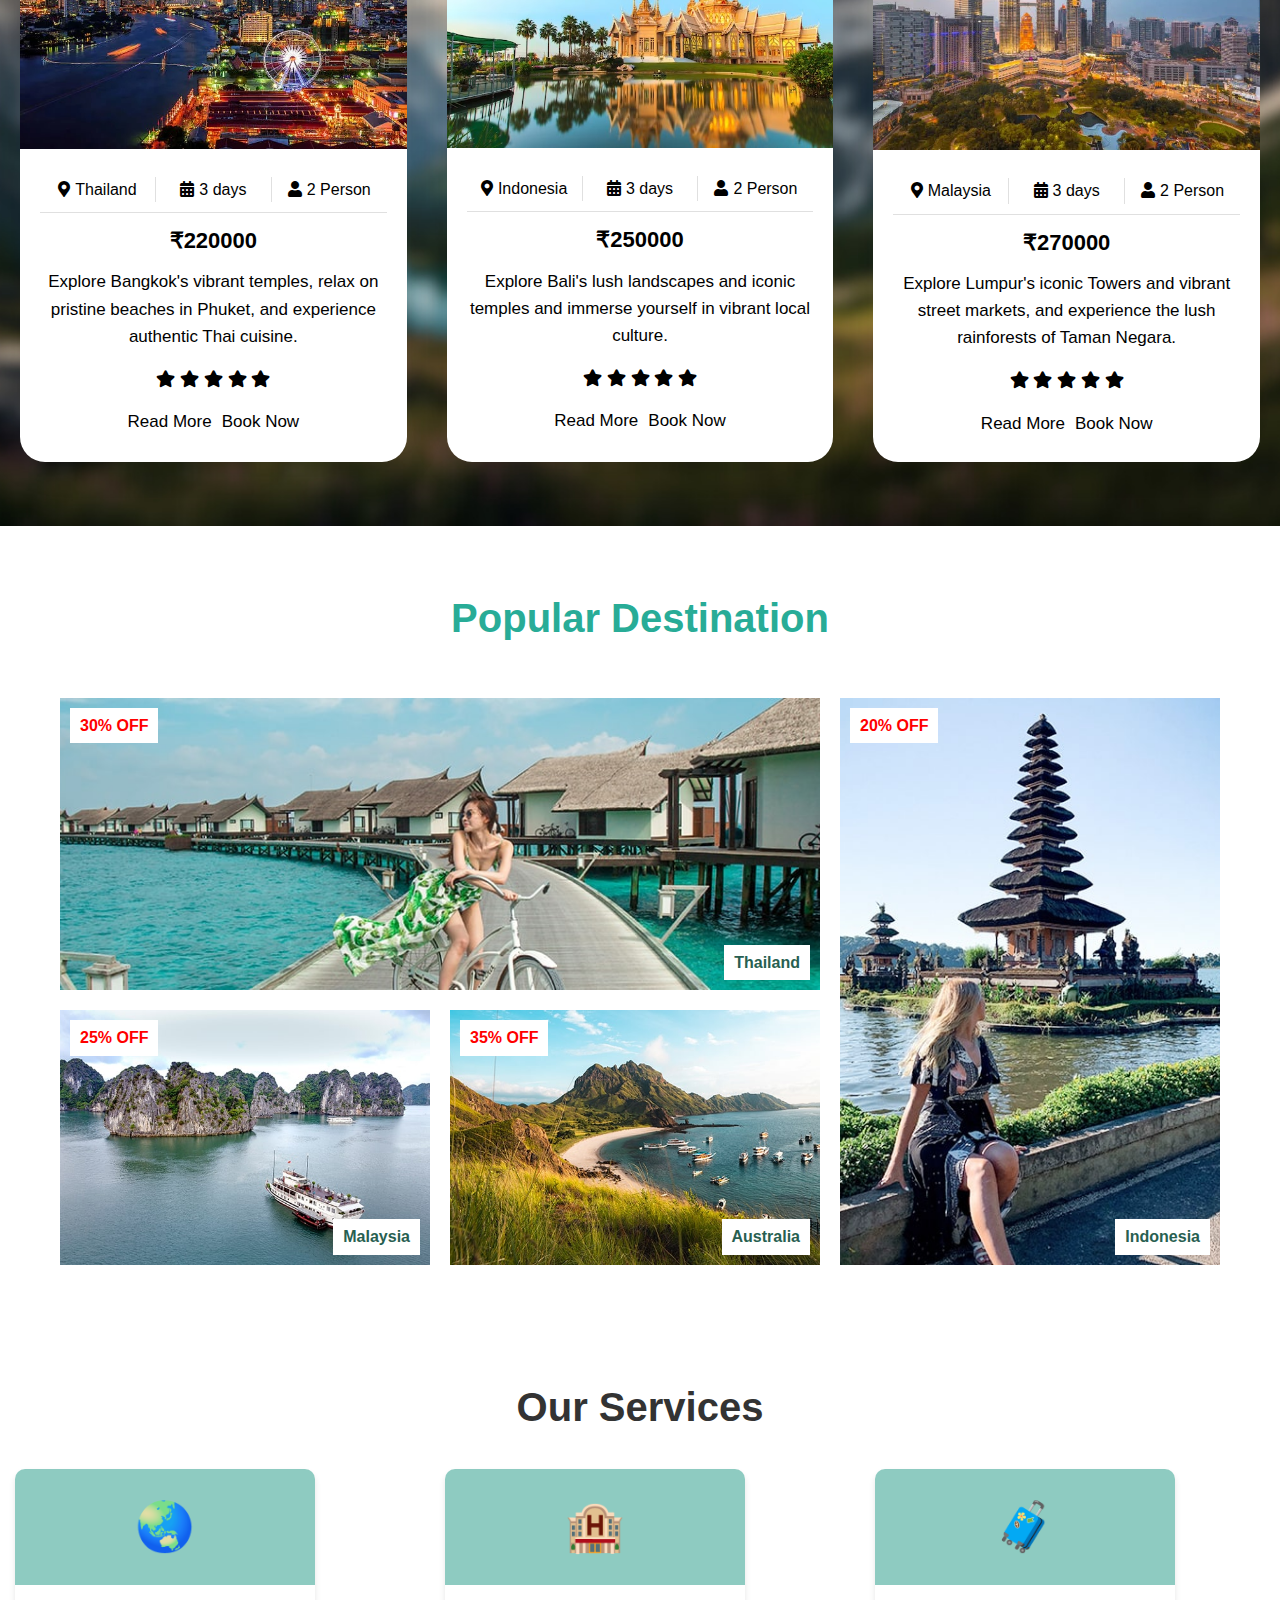
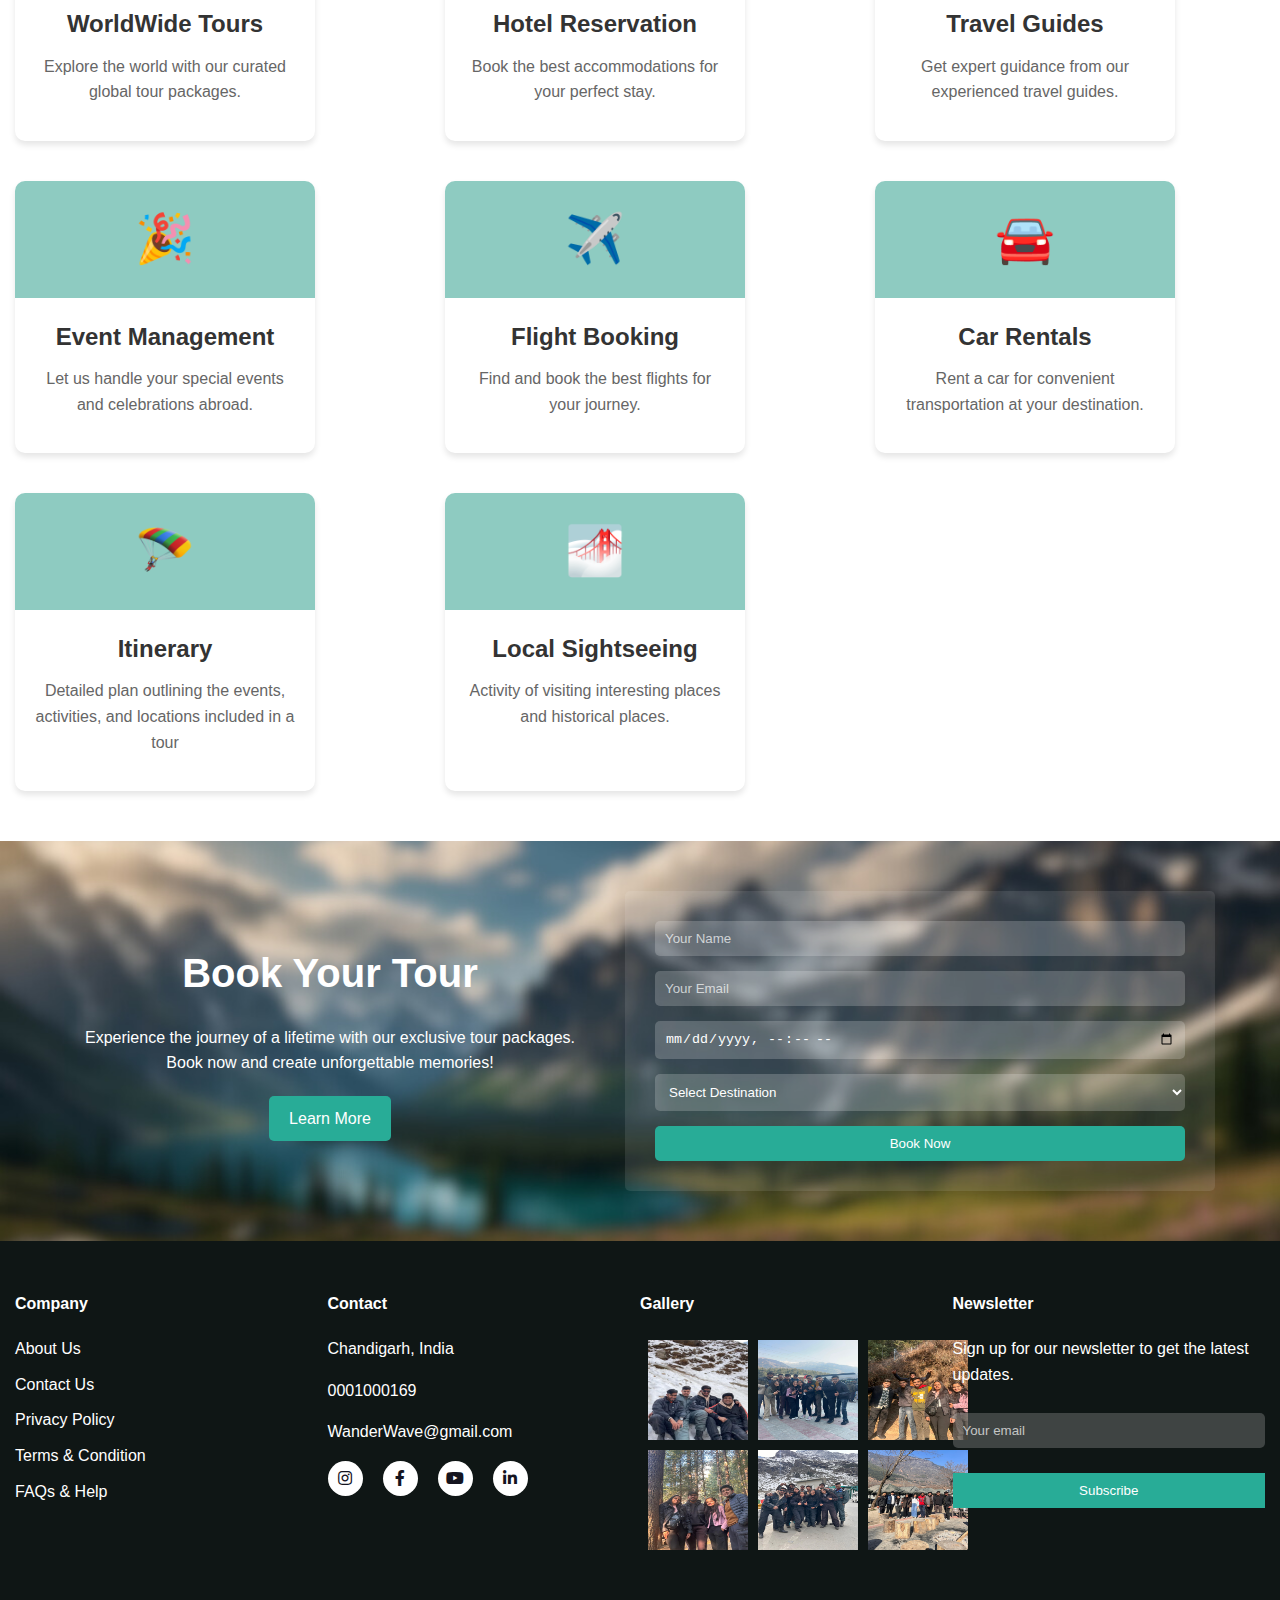
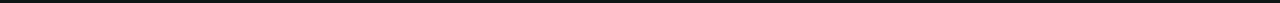
==== commit 67241fc2: "Update index.html" ====
--- a/index.html
+++ b/index.html
@@ -353,12 +353,12 @@
             <div class="footer-section">
                 <h4>Gallery</h4>
                 <div class="Gallery">
-                <img src="destination-3.jpg" width="100px" height="100px">
-                <img src="destination-2.jpg" width="100px" height="100px">
-                <img src="destination-4.jpg" width="100px" height="100px">
-                <img src="destination-4.jpg" width="100px" height="100px">
-                <img src="destination-3.jpg" width="100px" height="100px">
-                <img src="destination-2.jpg" width="100px" height="100px">
+                <img src="gallery1.jpeg" width="100px" height="100px">
+                <img src="gallery2.jpeg" width="100px" height="100px">
+                <img src="gallery3.jpeg" width="100px" height="100px">
+                <img src="gallery4.jpeg" width="100px" height="100px">
+                <img src="gallery5.jpeg" width="100px" height="100px">
+                <img src="gallery6.jpeg" width="100px" height="100px">
             </div>
             </div>
             <div class="footer-section">
